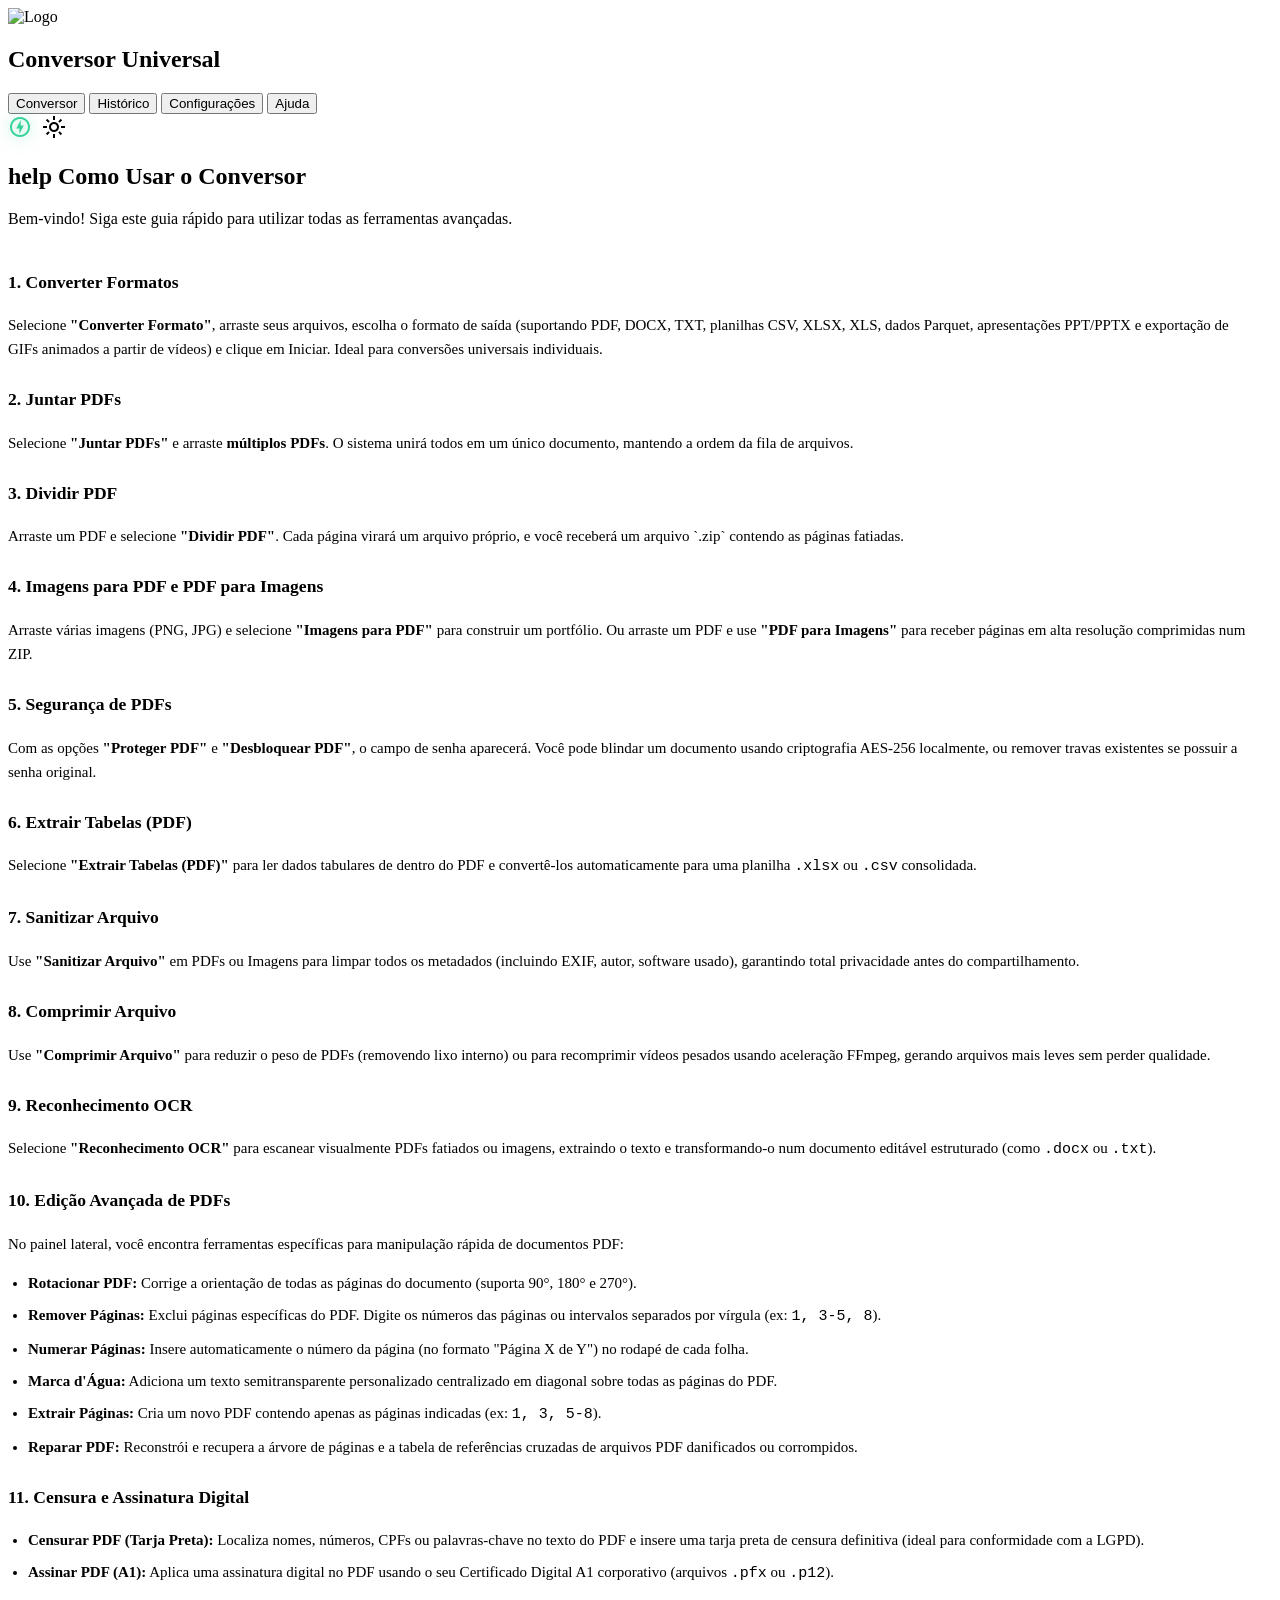
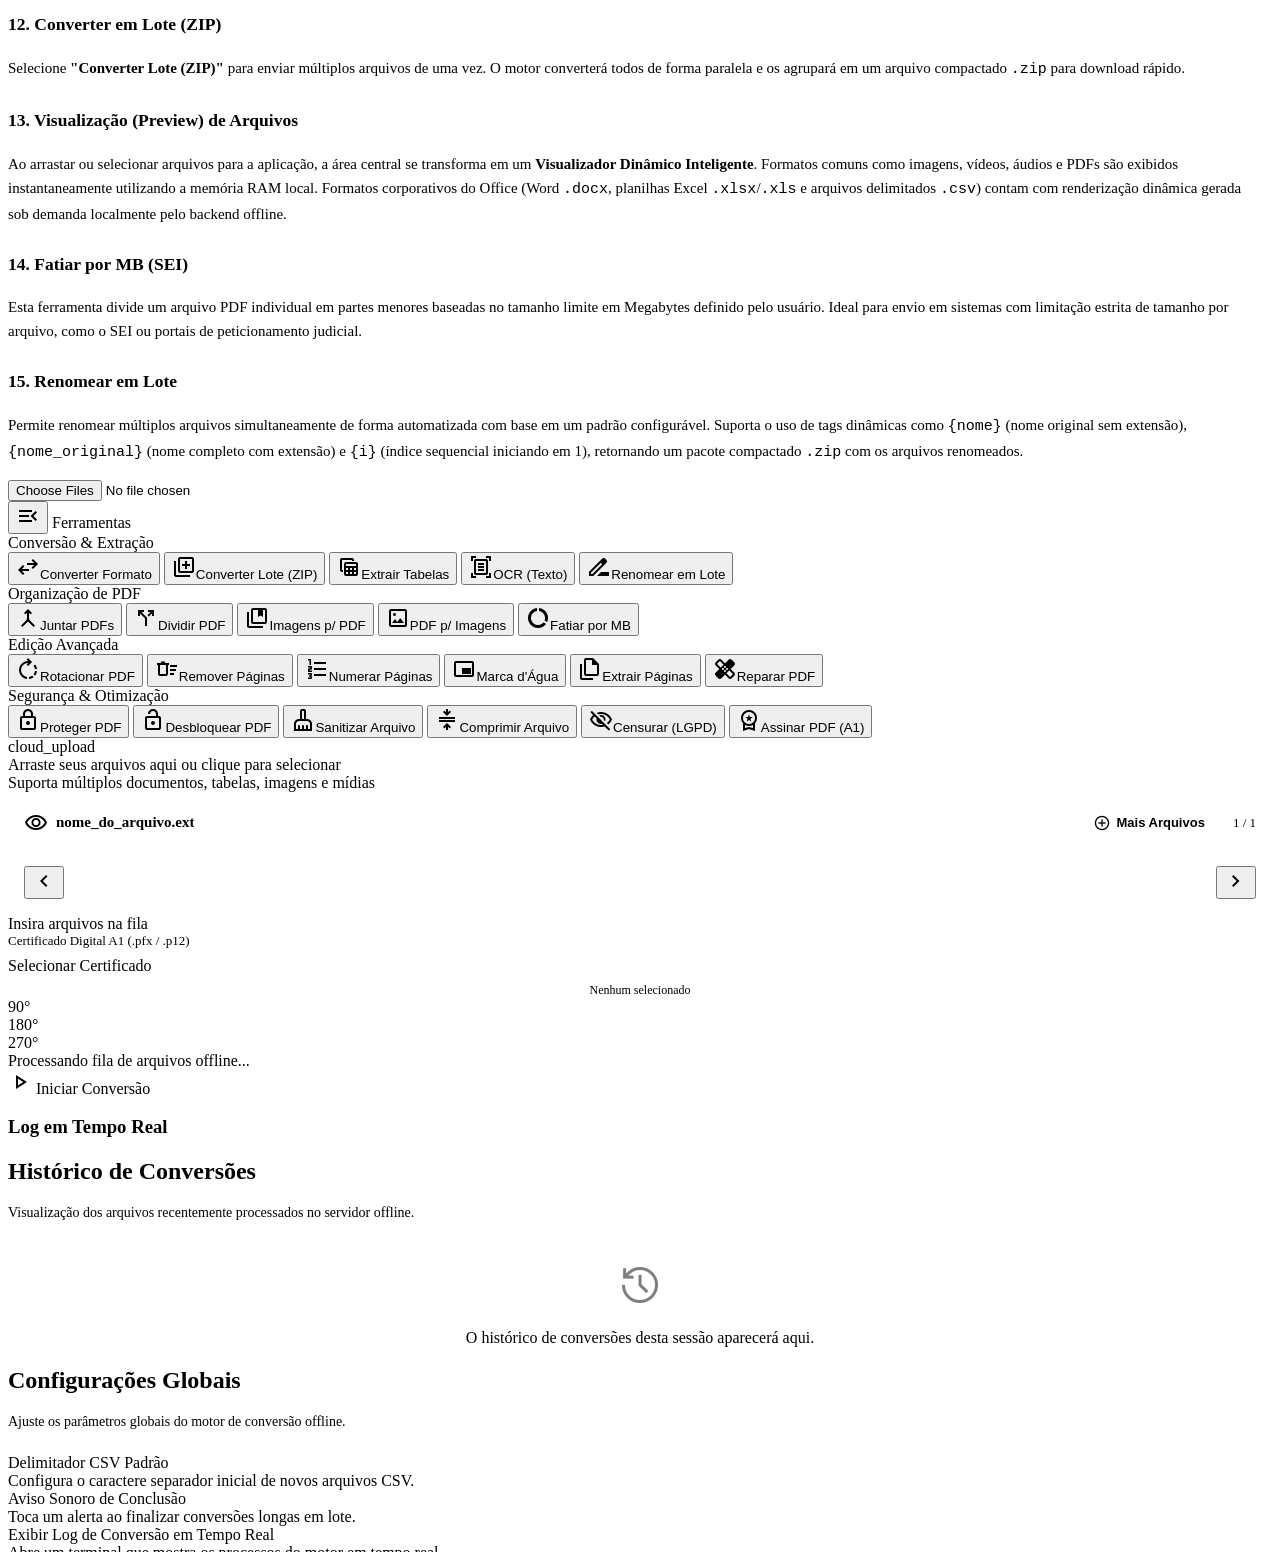
==== index.html @ f7815453 "feat: add bulk file renaming and PDF splitting by size features" ====
<!DOCTYPE html>
<html lang="pt-BR">

<head>
    <meta charset="UTF-8">
    <meta name="viewport" content="width=device-width, initial-scale=1.0">
    <title>Conversor de Arquivos - Local</title>
    <link rel="icon" type="image/x-icon" href="/favicon.ico">
    <!-- M3 Fonts and Icons -->
    <link href="https://fonts.googleapis.com/css2?family=Roboto:wght@300;400;500;700&display=swap" rel="stylesheet">
    <link href="https://fonts.googleapis.com/css2?family=Material+Symbols+Outlined:opsz,wght,FILL,GRAD@24,400,0,0"
        rel="stylesheet" />

    <!-- Material Web Components module -->
    <script type="module" src="https://esm.run/@material/web/all.js"></script>
    <script src="https://cdn.jsdelivr.net/npm/sortablejs@latest/Sortable.min.js"></script>

    <link rel="stylesheet" href="/static/style.css">

</head>

<body>
    <!-- Ambient Orbs -->
    <div class="ambient-orb orb-1"></div>
    <div class="ambient-orb orb-2"></div>
    <div class="ambient-orb orb-3"></div>

    <div class="app-container">
        <header class="top-app-bar">
            <div class="top-bar-left">
                <img src="/static/logo.svg" alt="Logo" class="app-logo" style="width: 36px; height: 36px;">
                <h2>Conversor Universal</h2>
            </div>
            <div class="top-bar-center">
                <button class="nav-tab active" data-target="view-conversor">Conversor</button>
                <button class="nav-tab" data-target="view-history">Histórico</button>
                <button class="nav-tab" data-target="view-settings">Configurações</button>
                <button class="nav-tab" data-target="view-help">Ajuda</button>
            </div>
            <div class="top-bar-right">
                <span title="100% Offline" class="material-symbols-outlined"
                    style="color: #34d399; text-shadow: 0 0 16px rgba(52, 211, 153, 0.5);">offline_bolt</span>
                <button class="icon-btn" id="theme-toggle" title="Alternar Tema"
                    style="background:transparent; border:none; color:var(--md-sys-color-on-surface); cursor:pointer;">
                    <span id="theme-icon" class="material-symbols-outlined">light_mode</span>
                </button>
            </div>
        </header>

        <!-- Main Content Panel -->
        <div class="main-content">
            <div class="container">

                <!-- 0. VIEW COMO USAR (HELP) -->
                <section id="view-help" class="view active">
                    <div class="dashboard-card">
                        <header>
                            <h1><span class="icon">help</span> Como Usar o Conversor</h1>
                            <p>Bem-vindo! Siga este guia rápido para utilizar todas as ferramentas avançadas.</p>
                        </header>
                        <div
                            style="color: var(--md-sys-color-on-surface-variant); font-size: 15px; line-height: 1.6; flex: 1; overflow-y: auto; padding-right: 12px; min-height: 0;">
                            <h3 style="color: var(--md-sys-color-primary); margin-top: 24px;">1. Converter Formatos</h3>
                            <p>Selecione <strong>"Converter Formato"</strong>, arraste seus arquivos, escolha o formato
                                de saída (suportando PDF, DOCX, TXT, planilhas CSV, XLSX, XLS, dados Parquet,
                                apresentações PPT/PPTX e exportação de GIFs animados a partir de vídeos) e clique em
                                Iniciar. Ideal para conversões universais individuais.</p>

                            <h3 style="color: var(--md-sys-color-primary); margin-top: 24px;">2. Juntar PDFs</h3>
                            <p>Selecione <strong>"Juntar PDFs"</strong> e arraste <strong>múltiplos PDFs</strong>. O
                                sistema unirá todos em um único documento, mantendo a ordem da fila de arquivos.</p>

                            <h3 style="color: var(--md-sys-color-primary); margin-top: 24px;">3. Dividir PDF</h3>
                            <p>Arraste um PDF e selecione <strong>"Dividir PDF"</strong>. Cada página virará um arquivo
                                próprio, e você receberá um arquivo `.zip` contendo as páginas fatiadas.</p>

                            <h3 style="color: var(--md-sys-color-primary); margin-top: 24px;">4. Imagens para PDF e PDF
                                para Imagens</h3>
                            <p>Arraste várias imagens (PNG, JPG) e selecione <strong>"Imagens para PDF"</strong> para
                                construir um portfólio. Ou arraste um PDF e use <strong>"PDF para Imagens"</strong> para
                                receber páginas em alta resolução comprimidas num ZIP.</p>

                            <h3 style="color: var(--md-sys-color-primary); margin-top: 24px;">5. Segurança de PDFs</h3>
                            <p>Com as opções <strong>"Proteger PDF"</strong> e <strong>"Desbloquear PDF"</strong>, o
                                campo de senha aparecerá. Você pode blindar um documento usando criptografia AES-256
                                localmente, ou remover travas existentes se possuir a senha original.</p>

                            <h3 style="color: var(--md-sys-color-primary); margin-top: 24px;">6. Extrair Tabelas (PDF)
                            </h3>
                            <p>Selecione <strong>"Extrair Tabelas (PDF)"</strong> para ler dados tabulares de dentro do
                                PDF e convertê-los automaticamente para uma planilha <code>.xlsx</code> ou
                                <code>.csv</code> consolidada.
                            </p>

                            <h3 style="color: var(--md-sys-color-primary); margin-top: 24px;">7. Sanitizar Arquivo</h3>
                            <p>Use <strong>"Sanitizar Arquivo"</strong> em PDFs ou Imagens para limpar todos os
                                metadados (incluindo EXIF, autor, software usado), garantindo total privacidade antes do
                                compartilhamento.</p>

                            <h3 style="color: var(--md-sys-color-primary); margin-top: 24px;">8. Comprimir Arquivo</h3>
                            <p>Use <strong>"Comprimir Arquivo"</strong> para reduzir o peso de PDFs (removendo lixo
                                interno) ou para recomprimir vídeos pesados usando aceleração FFmpeg, gerando arquivos
                                mais leves sem perder qualidade.</p>

                            <h3 style="color: var(--md-sys-color-primary); margin-top: 24px;">9. Reconhecimento OCR</h3>
                            <p>Selecione <strong>"Reconhecimento OCR"</strong> para escanear visualmente PDFs fatiados
                                ou imagens, extraindo o texto e transformando-o num documento editável estruturado (como
                                <code>.docx</code> ou <code>.txt</code>).
                            </p>

                            <h3 style="color: var(--md-sys-color-primary); margin-top: 24px;">10. Edição Avançada de
                                PDFs</h3>
                            <p>No painel lateral, você encontra ferramentas específicas para manipulação rápida de
                                documentos PDF:</p>
                            <ul style="padding-left: 20px; margin-top: 8px;">
                                <li style="margin-bottom: 8px;"><strong>Rotacionar PDF:</strong> Corrige a orientação de
                                    todas as páginas do documento (suporta 90°, 180° e 270°).</li>
                                <li style="margin-bottom: 8px;"><strong>Remover Páginas:</strong> Exclui páginas
                                    específicas do PDF. Digite os números das páginas ou intervalos separados por
                                    vírgula (ex: <code>1, 3-5, 8</code>).</li>
                                <li style="margin-bottom: 8px;"><strong>Numerar Páginas:</strong> Insere automaticamente
                                    o número da página (no formato "Página X de Y") no rodapé de cada folha.</li>
                                <li style="margin-bottom: 8px;"><strong>Marca d'Água:</strong> Adiciona um texto
                                    semitransparente personalizado centralizado em diagonal sobre todas as páginas do
                                    PDF.</li>
                                <li style="margin-bottom: 8px;"><strong>Extrair Páginas:</strong> Cria um novo PDF
                                    contendo apenas as páginas indicadas (ex: <code>1, 3, 5-8</code>).</li>
                                <li style="margin-bottom: 8px;"><strong>Reparar PDF:</strong> Reconstrói e recupera a
                                    árvore de páginas e a tabela de referências cruzadas de arquivos PDF danificados ou
                                    corrompidos.</li>
                            </ul>

                            <h3 style="color: var(--md-sys-color-primary); margin-top: 24px;">11. Censura e Assinatura
                                Digital</h3>
                            <ul style="padding-left: 20px; margin-top: 8px;">
                                <li style="margin-bottom: 8px;"><strong>Censurar PDF (Tarja Preta):</strong> Localiza
                                    nomes, números, CPFs ou palavras-chave no texto do PDF e insere uma tarja preta de
                                    censura definitiva (ideal para conformidade com a LGPD).</li>
                                <li style="margin-bottom: 8px;"><strong>Assinar PDF (A1):</strong> Aplica uma assinatura
                                    digital no PDF usando o seu Certificado Digital A1 corporativo (arquivos
                                    <code>.pfx</code> ou <code>.p12</code>).
                                </li>
                            </ul>

                            <h3 style="color: var(--md-sys-color-primary); margin-top: 24px;">12. Converter em Lote
                                (ZIP)</h3>
                            <p>Selecione <strong>"Converter Lote (ZIP)"</strong> para enviar múltiplos arquivos de uma
                                vez. O motor converterá todos de forma paralela e os agrupará em um arquivo compactado
                                <code>.zip</code> para download rápido.
                            </p>

                            <h3 style="color: var(--md-sys-color-primary); margin-top: 24px;">13. Visualização (Preview)
                                de Arquivos</h3>
                            <p>Ao arrastar ou selecionar arquivos para a aplicação, a área central se transforma em um
                                <strong>Visualizador Dinâmico Inteligente</strong>. Formatos comuns como imagens,
                                vídeos, áudios e PDFs são exibidos instantaneamente utilizando a memória RAM local.
                                Formatos corporativos do Office (Word <code>.docx</code>, planilhas Excel
                                <code>.xlsx</code>/<code>.xls</code> e arquivos delimitados <code>.csv</code>) contam
                                com renderização dinâmica gerada sob demanda localmente pelo backend offline.
                            </p>

                            <h3 style="color: var(--md-sys-color-primary); margin-top: 24px;">14. Fatiar por MB (SEI)
                            </h3>
                            <p>Esta ferramenta divide um arquivo PDF individual em partes menores baseadas no tamanho
                                limite em Megabytes definido pelo usuário. Ideal para envio em sistemas com limitação
                                estrita de tamanho por arquivo, como o SEI ou portais de peticionamento judicial.</p>

                            <h3 style="color: var(--md-sys-color-primary); margin-top: 24px;">15. Renomear em Lote</h3>
                            <p>Permite renomear múltiplos arquivos simultaneamente de forma automatizada com base em um
                                padrão configurável. Suporta o uso de tags dinâmicas como <code>{nome}</code> (nome
                                original sem extensão), <code>{nome_original}</code> (nome completo com extensão) e
                                <code>{i}</code> (índice sequencial iniciando em 1), retornando um pacote compactado
                                <code>.zip</code> com os arquivos renomeados.
                            </p>
                        </div>
                    </div>
                </section>

                <!-- 1. VIEW CONVERSOR (TELA PRINCIPAL) -->
                <section id="view-conversor" class="view">
                    <div class="dashboard-layout">
                        <div class="dashboard-card">

                            <!-- Input oculto para arquivos multiplos -->
                            <input type="file" id="file-input" multiple>

                            <div class="app-split-layout">
                                <aside class="tools-sidebar" id="tools-sidebar">
                                    <div class="sidebar-header">
                                        <button class="icon-btn" id="toggle-sidebar" title="Recolher Menu">
                                            <span class="material-symbols-outlined">menu_open</span>
                                        </button>
                                        <span class="sidebar-title">Ferramentas</span>
                                    </div>

                                    <div class="sidebar-content">
                                        <div class="tool-category">
                                            <div class="cat-title">Conversão & Extração</div>
                                            <button class="tool-item active" data-action="Converter Formato"><span
                                                    class="material-symbols-outlined">swap_horiz</span><span
                                                    class="tool-name">Converter Formato</span></button>
                                            <button class="tool-item" data-action="Converter em Lote (ZIP)"><span
                                                    class="material-symbols-outlined">library_add</span><span
                                                    class="tool-name">Converter Lote (ZIP)</span></button>
                                            <button class="tool-item" data-action="Extrair Tabelas (PDF)"><span
                                                    class="material-symbols-outlined">table_view</span><span
                                                    class="tool-name">Extrair Tabelas</span></button>
                                            <button class="tool-item" data-action="Reconhecimento OCR"><span
                                                    class="material-symbols-outlined">document_scanner</span><span
                                                    class="tool-name">OCR (Texto)</span></button>
                                            <button class="tool-item" data-action="Renomear em Lote (ZIP)"><span
                                                    class="material-symbols-outlined">drive_file_rename_outline</span><span
                                                    class="tool-name">Renomear em Lote</span></button>
                                        </div>

                                        <div class="tool-category">
                                            <div class="cat-title">Organização de PDF</div>
                                            <button class="tool-item" data-action="Juntar PDFs"><span
                                                    class="material-symbols-outlined">merge</span><span
                                                    class="tool-name">Juntar PDFs</span></button>
                                            <button class="tool-item" data-action="Dividir PDF"><span
                                                    class="material-symbols-outlined">call_split</span><span
                                                    class="tool-name">Dividir PDF</span></button>
                                            <button class="tool-item" data-action="Imagens para PDF"><span
                                                    class="material-symbols-outlined">collections_bookmark</span><span
                                                    class="tool-name">Imagens p/ PDF</span></button>
                                            <button class="tool-item" data-action="PDF para Imagens"><span
                                                    class="material-symbols-outlined">imagesmode</span><span
                                                    class="tool-name">PDF p/ Imagens</span></button>
                                            <button class="tool-item" data-action="Fatiar PDF por Tamanho"><span
                                                    class="material-symbols-outlined">data_usage</span><span
                                                    class="tool-name">Fatiar por MB</span></button>
                                        </div>

                                        <div class="tool-category">
                                            <div class="cat-title">Edição Avançada</div>
                                            <button class="tool-item" data-action="Rotacionar PDF"><span
                                                    class="material-symbols-outlined">rotate_right</span><span
                                                    class="tool-name">Rotacionar PDF</span></button>
                                            <button class="tool-item" data-action="Remover Páginas"><span
                                                    class="material-symbols-outlined">delete_sweep</span><span
                                                    class="tool-name">Remover Páginas</span></button>
                                            <button class="tool-item" data-action="Numerar Páginas"><span
                                                    class="material-symbols-outlined">format_list_numbered</span><span
                                                    class="tool-name">Numerar Páginas</span></button>
                                            <button class="tool-item" data-action="Adicionar Marca d'Água"><span
                                                    class="material-symbols-outlined">branding_watermark</span><span
                                                    class="tool-name">Marca d'Água</span></button>
                                            <button class="tool-item" data-action="Extrair Páginas"><span
                                                    class="material-symbols-outlined">file_copy</span><span
                                                    class="tool-name">Extrair Páginas</span></button>
                                            <button class="tool-item" data-action="Reparar PDF"><span
                                                    class="material-symbols-outlined">healing</span><span
                                                    class="tool-name">Reparar PDF</span></button>
                                        </div>

                                        <div class="tool-category">
                                            <div class="cat-title">Segurança & Otimização</div>
                                            <button class="tool-item" data-action="Proteger PDF"><span
                                                    class="material-symbols-outlined">lock</span><span
                                                    class="tool-name">Proteger PDF</span></button>
                                            <button class="tool-item" data-action="Desbloquear PDF"><span
                                                    class="material-symbols-outlined">lock_open</span><span
                                                    class="tool-name">Desbloquear PDF</span></button>
                                            <button class="tool-item" data-action="Sanitizar Arquivo"><span
                                                    class="material-symbols-outlined">cleaning_services</span><span
                                                    class="tool-name">Sanitizar Arquivo</span></button>
                                            <button class="tool-item" data-action="Comprimir Arquivo"><span
                                                    class="material-symbols-outlined">compress</span><span
                                                    class="tool-name">Comprimir Arquivo</span></button>
                                            <button class="tool-item" data-action="Censurar PDF (Tarja Preta)"><span
                                                    class="material-symbols-outlined">visibility_off</span><span
                                                    class="tool-name">Censurar (LGPD)</span></button>
                                            <button class="tool-item" data-action="Assinar PDF"><span
                                                    class="material-symbols-outlined">workspace_premium</span><span
                                                    class="tool-name">Assinar PDF (A1)</span></button>
                                        </div>
                                    </div>
                                </aside>
                                <!-- Coluna 1: Workspace -->
                                <div class="workspace-pane">
                                    <!-- Dropzone interativa M3 -->
                                    <div class="dropzone" id="dropzone">
                                        <span class="upload-icon">cloud_upload</span>
                                        <div class="primary-text">Arraste seus arquivos aqui ou clique para selecionar
                                        </div>
                                        <div class="secondary-text">Suporta múltiplos documentos, tabelas, imagens e
                                            mídias</div>
                                    </div>

                                    <div id="preview-section" class="hidden"
                                        style="flex: 1; display: flex; flex-direction: column; background: var(--md-sys-color-surface-variant); border: 1px solid var(--glass-border); border-radius: 24px; padding: 16px; min-height: 0; position: relative;">
                                        <div id="preview-drag-overlay"
                                            style="position: absolute; top: 0; left: 0; width: 100%; height: 100%; background: rgba(56, 189, 248, 0.08); border: 2px dashed var(--md-sys-color-primary); border-radius: 24px; display: none; align-items: center; justify-content: center; z-index: 99; pointer-events: none;">
                                            <span class="material-symbols-outlined"
                                                style="font-size: 48px; color: var(--md-sys-color-primary);">upload_file</span>
                                        </div>

                                        <div
                                            style="display: flex; justify-content: space-between; align-items: center; border-bottom: 1px solid var(--glass-border); padding-bottom: 12px; margin-bottom: 16px; flex-shrink: 0;">
                                            <div
                                                style="display: flex; align-items: center; gap: 8px; overflow: hidden;">
                                                <span class="material-symbols-outlined"
                                                    style="color: var(--md-sys-color-primary); flex-shrink: 0;">visibility</span>
                                                <span id="preview-filename"
                                                    style="font-weight: 600; font-size: 15px; color: var(--md-sys-color-on-surface); white-space: nowrap; overflow: hidden; text-overflow: ellipsis; max-width: 300px;">nome_do_arquivo.ext</span>
                                            </div>

                                            <div style="display: flex; align-items: center; gap: 16px; flex-shrink: 0;">
                                                <button id="btn-add-more"
                                                    style="background: var(--md-sys-color-primary); color: var(--md-sys-color-on-primary); border: none; border-radius: 8px; padding: 6px 12px; font-weight: 600; cursor: pointer; display: flex; align-items: center; gap: 6px; font-size: 13px; transition: 0.2s;">
                                                    <span class="material-symbols-outlined"
                                                        style="font-size: 18px;">add_circle</span> Mais Arquivos
                                                </button>
                                                <span id="preview-counter"
                                                    style="font-size: 13px; color: var(--md-sys-color-on-surface-variant); font-weight: 500;">1
                                                    / 1</span>
                                            </div>
                                        </div>

                                        <div
                                            style="flex: 1; display: flex; align-items: center; justify-content: space-between; gap: 16px; min-height: 0;">
                                            <button id="btn-prev-preview" class="nav-arrow" title="Arquivo Anterior">
                                                <span class="material-symbols-outlined">chevron_left</span>
                                            </button>

                                            <div id="preview-content-container"
                                                style="flex: 1; display: flex; justify-content: center; align-items: center; height: 100%; overflow: hidden; background: rgba(0,0,0,0.2); border-radius: 12px;">
                                            </div>

                                            <button id="btn-next-preview" class="nav-arrow" title="Próximo Arquivo">
                                                <span class="material-symbols-outlined">chevron_right</span>
                                            </button>
                                        </div>
                                    </div>
                                </div>

                                <!-- Coluna 2: Inspector -->
                                <aside class="inspector-pane">
                                    <!-- Barra de configurações -->
                                    <div class="config-bar">

                                        <md-outlined-select label="Formato de Saída" id="format-select" disabled>
                                            <md-select-option selected value="">
                                                <div slot="headline">Insira arquivos na fila</div>
                                            </md-select-option>
                                        </md-outlined-select>

                                        <md-outlined-text-field type="password" id="input-password" label="Senha do PDF"
                                            class="hidden"></md-outlined-text-field>

                                        <md-outlined-text-field id="input-censor" label="Palavra ou CPF a Censurar"
                                            class="hidden"></md-outlined-text-field>
                                        <md-outlined-text-field id="input-extract"
                                            label="Páginas a Extrair (ex: 2, 5-8)"
                                            class="hidden"></md-outlined-text-field>

                                        <div id="pfx-upload-container" class="hidden"
                                            style="display:flex; flex-direction:column; gap:8px;">
                                            <span
                                                style="font-size:13px; color:var(--md-sys-color-on-surface-variant);">Certificado
                                                Digital A1 (.pfx / .p12)</span>
                                            <md-filled-button type="button"
                                                onclick="document.getElementById('input-pfx').click()">Selecionar
                                                Certificado</md-filled-button>
                                            <span id="pfx-filename"
                                                style="font-size:12px; color:var(--md-sys-color-primary); text-align:center;">Nenhum
                                                selecionado</span>
                                            <input type="file" id="input-pfx" accept=".pfx,.p12" style="display:none;"
                                                onchange="document.getElementById('pfx-filename').textContent = this.files[0] ? this.files[0].name : 'Nenhum selecionado'">
                                        </div>

                                        <md-outlined-text-field id="input-watermark"
                                            label="Texto da Marca (ex: CONFIDENCIAL)" value="CONFIDENCIAL"
                                            class="hidden"></md-outlined-text-field>

                                        <md-outlined-text-field id="input-pages"
                                            label="Páginas a Remover (ex: 1, 3, 5-10)"
                                            class="hidden"></md-outlined-text-field>

                                        <md-outlined-select id="select-angle" label="Graus de Rotação" class="hidden">
                                            <md-select-option selected value="90">
                                                <div slot="headline">90°</div>
                                            </md-select-option>
                                            <md-select-option value="180">
                                                <div slot="headline">180°</div>
                                            </md-select-option>
                                            <md-select-option value="270">
                                                <div slot="headline">270°</div>
                                            </md-select-option>
                                        </md-outlined-select>

                                        <md-outlined-text-field label="Delimitador" value=";" id="delimiter-field"
                                            disabled></md-outlined-text-field>
                                        <md-outlined-text-field id="input-mb" label="Tamanho Limite (MB)" value="20"
                                            type="number" class="hidden"></md-outlined-text-field>
                                        <md-outlined-text-field id="input-rename"
                                            label="Padrão (ex: {i} - {nome} [sufixo])" value="{i} - {nome} []"
                                            class="hidden"></md-outlined-text-field>

                                        <!-- Fila de arquivos selecionados -->
                                        <div id="file-queue"></div>
                                    </div>

                                    <!-- Progresso da Conversão -->
                                    <div class="progress-wrapper" id="progress-wrapper">
                                        <div class="progress-label" id="progress-label">Processando fila de arquivos
                                            offline...</div>
                                        <md-linear-progress indeterminate id="progress-bar"></md-linear-progress>
                                    </div>

                                    <!-- Botão de execução alinhado à direita -->
                                    <div class="actions">
                                        <md-filled-button id="convert-btn" disabled onclick="startBatchConversion()">
                                            <span slot="icon" class="material-symbols-outlined">play_arrow</span>
                                            Iniciar Conversão
                                        </md-filled-button>
                                    </div>
                                </aside>
                            </div>

                            <!-- Alertas e resultados -->
                            <div class="status-alert" id="status-alert"></div>
                        </div>

                        <aside id="terminal-container" class="hidden">
                            <h3>Log em Tempo Real</h3>
                            <div id="terminal-output"></div>
                        </aside>
                    </div>
                </section>

                <!-- 2. VIEW HISTORY (HISTÓRICO SIMULADO) -->
                <section id="view-history" class="view">
                    <div class="dashboard-card">
                        <h2>Histórico de Conversões</h2>
                        <p style="color: var(--md-sys-color-on-surface-variant); font-size: 14px; margin-bottom: 24px;">
                            Visualização dos arquivos recentemente processados no servidor offline.
                        </p>

                        <div class="history-list" id="dynamic-history-list">
                            <div
                                style="text-align: center; color: var(--md-sys-color-on-surface-variant); margin-top: 40px;">
                                <span class="material-symbols-outlined"
                                    style="font-size: 48px; opacity: 0.5;">history</span>
                                <p style="margin-top: 16px;">O histórico de conversões desta sessão aparecerá aqui.</p>
                            </div>
                        </div>
                    </div>
                </section>

                <!-- 3. VIEW SETTINGS (CONFIGURAÇÕES TIPO M3) -->
                <section id="view-settings" class="view">
                    <div class="dashboard-card">
                        <h2>Configurações Globais</h2>
                        <p style="color: var(--md-sys-color-on-surface-variant); font-size: 14px; margin-bottom: 24px;">
                            Ajuste os parâmetros globais do motor de conversão offline.
                        </p>



                        <div class="settings-row">
                            <div class="settings-info">
                                <div class="settings-title">Delimitador CSV Padrão</div>
                                <div class="settings-desc">Configura o caractere separador inicial de novos arquivos
                                    CSV.</div>
                            </div>
                            <md-outlined-text-field value=";" style="width: 80px;"
                                id="global-delim-field"></md-outlined-text-field>
                        </div>

                        <div class="settings-row">
                            <div class="settings-info">
                                <div class="settings-title">Aviso Sonoro de Conclusão</div>
                                <div class="settings-desc">Toca um alerta ao finalizar conversões longas em lote.</div>
                            </div>
                            <md-switch id="sound-alert-switch"></md-switch>
                        </div>

                        <div class="settings-row" style="border-bottom: none;">
                            <div class="settings-info">
                                <div class="settings-title">Exibir Log de Conversão em Tempo Real</div>
                                <div class="settings-desc">Abre um terminal que mostra os processos do motor em tempo
                                    real.</div>
                            </div>
                            <md-switch id="toggle-terminal"></md-switch>
                        </div>
                    </div>
                </section>

            </div>
        </div>

    </div>
    <script src="/static/script.js" defer></script>
</body>

</html>
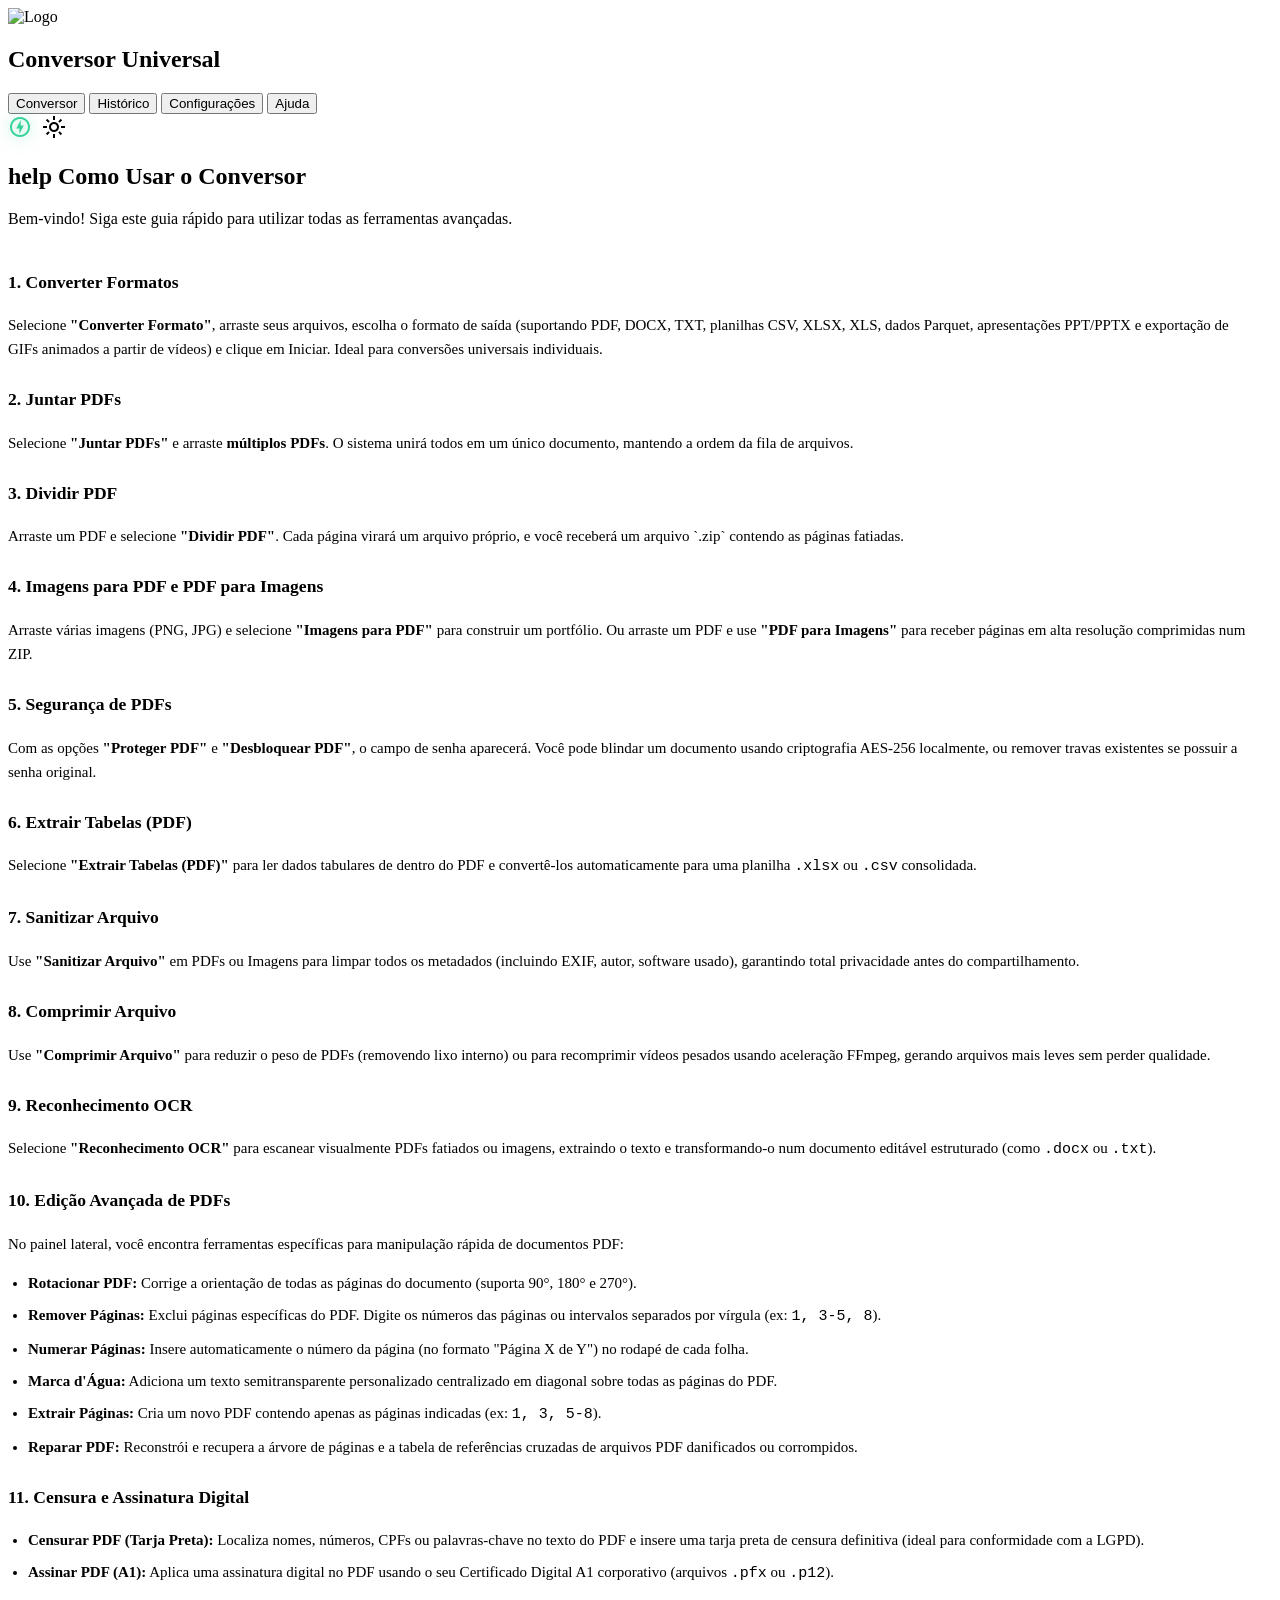
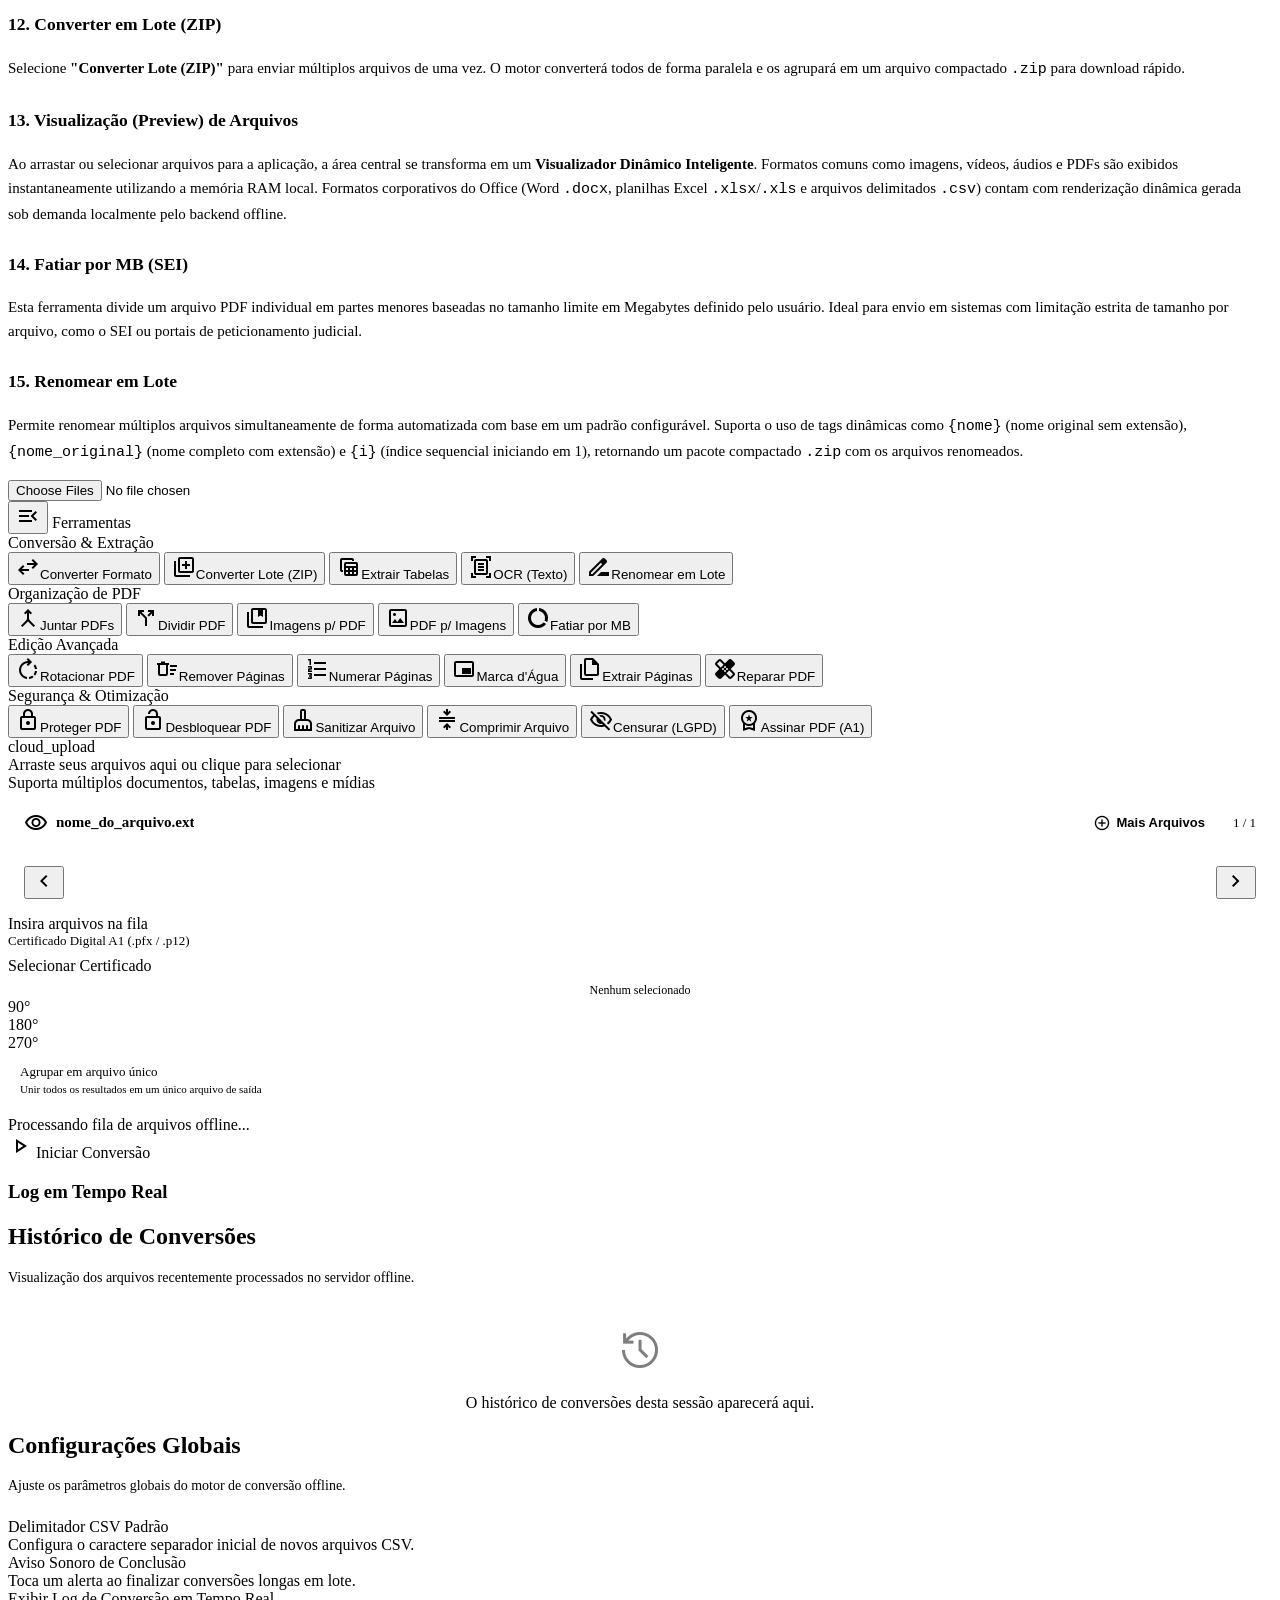
==== commit 68db9bb9: "feat: add batch processing support with grouping options for extraction, OCR, and renaming tasks" ====
--- a/index.html
+++ b/index.html
@@ -398,6 +398,16 @@
                                             label="Padrão (ex: {i} - {nome} [sufixo])" value="{i} - {nome} []"
                                             class="hidden"></md-outlined-text-field>
 
+                                        <!-- Opção de agrupar resultados de lote -->
+                                        <div id="batch-group-container" class="hidden"
+                                            style="display:flex; align-items:center; justify-content:space-between; gap:12px; padding: 12px; background: rgba(255, 255, 255, 0.05); border: 1px solid var(--glass-border); border-radius: 12px; margin-bottom: 8px; width: 100%; box-sizing: border-box; backdrop-filter: blur(10px);">
+                                            <div style="display:flex; flex-direction:column; text-align:left; gap: 2px;">
+                                                <span id="batch-group-title" style="font-size:13px; font-weight:500; color:var(--md-sys-color-on-surface);">Agrupar em arquivo único</span>
+                                                <span id="batch-group-desc" style="font-size:11px; color:var(--md-sys-color-on-surface-variant); line-height: 1.3;">Unir todos os resultados em um único arquivo de saída</span>
+                                            </div>
+                                            <md-switch id="input-batch-group" selected></md-switch>
+                                        </div>
+
                                         <!-- Fila de arquivos selecionados -->
                                         <div id="file-queue"></div>
                                     </div>
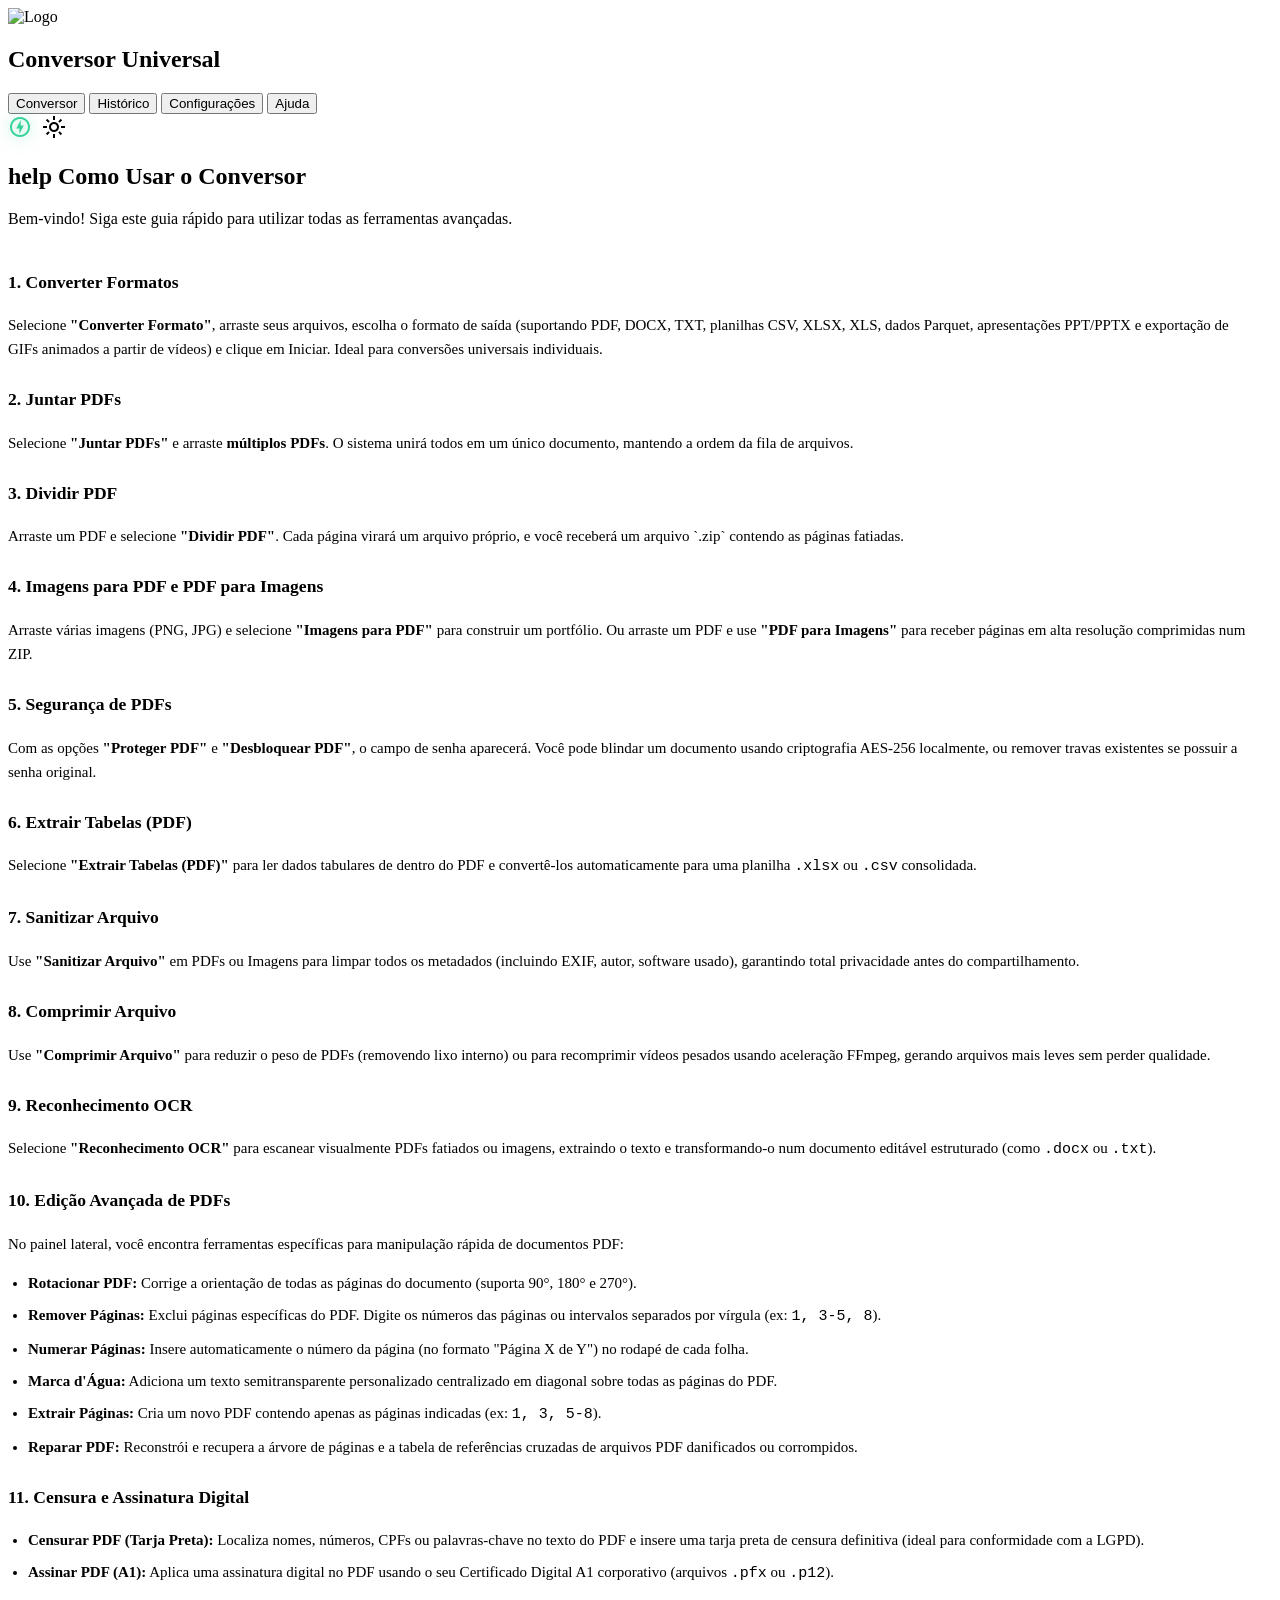
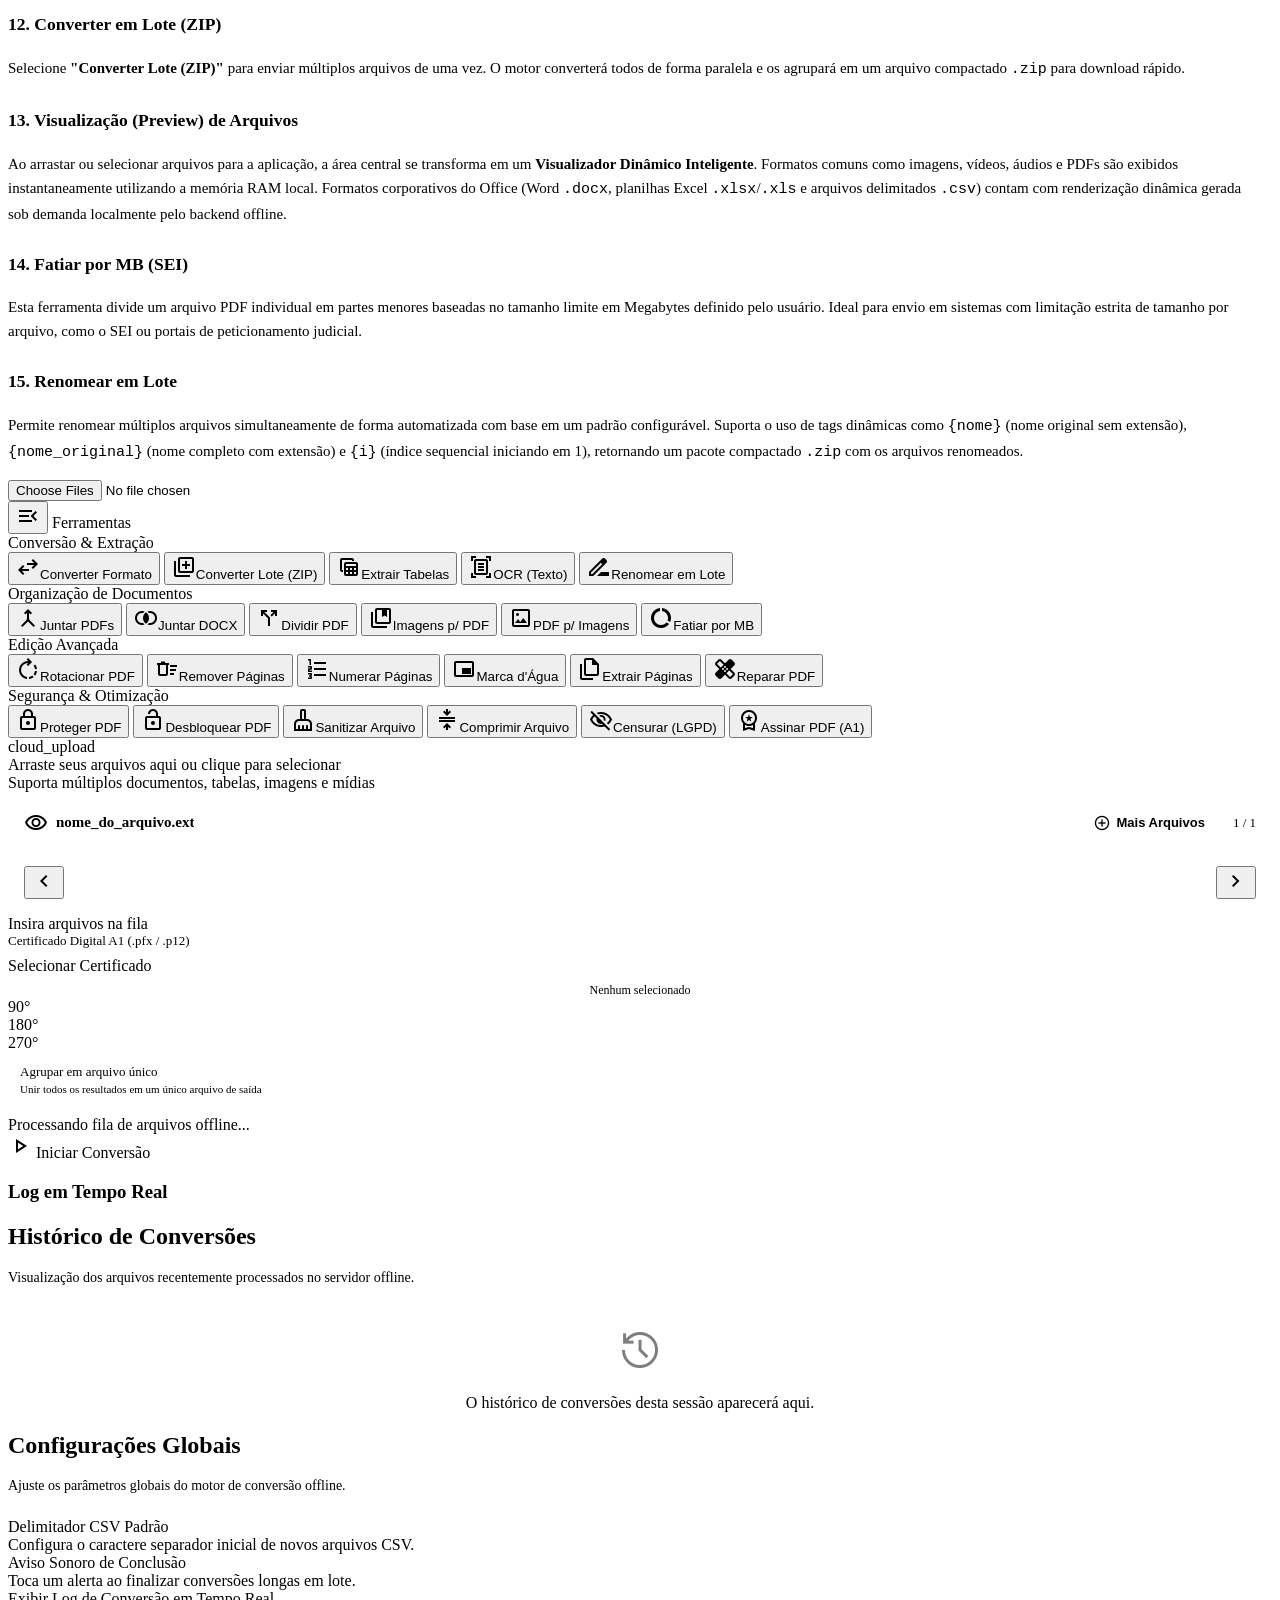
==== commit 17e5554d: "feat: add support for merging multiple DOCX files into a single document" ====
--- a/index.html
+++ b/index.html
@@ -214,10 +214,13 @@
                                         </div>
 
                                         <div class="tool-category">
-                                            <div class="cat-title">Organização de PDF</div>
+                                            <div class="cat-title">Organização de Documentos</div>
                                             <button class="tool-item" data-action="Juntar PDFs"><span
                                                     class="material-symbols-outlined">merge</span><span
                                                     class="tool-name">Juntar PDFs</span></button>
+                                            <button class="tool-item" data-action="Juntar DOCX"><span
+                                                    class="material-symbols-outlined">join_inner</span><span
+                                                    class="tool-name">Juntar DOCX</span></button>
                                             <button class="tool-item" data-action="Dividir PDF"><span
                                                     class="material-symbols-outlined">call_split</span><span
                                                     class="tool-name">Dividir PDF</span></button>
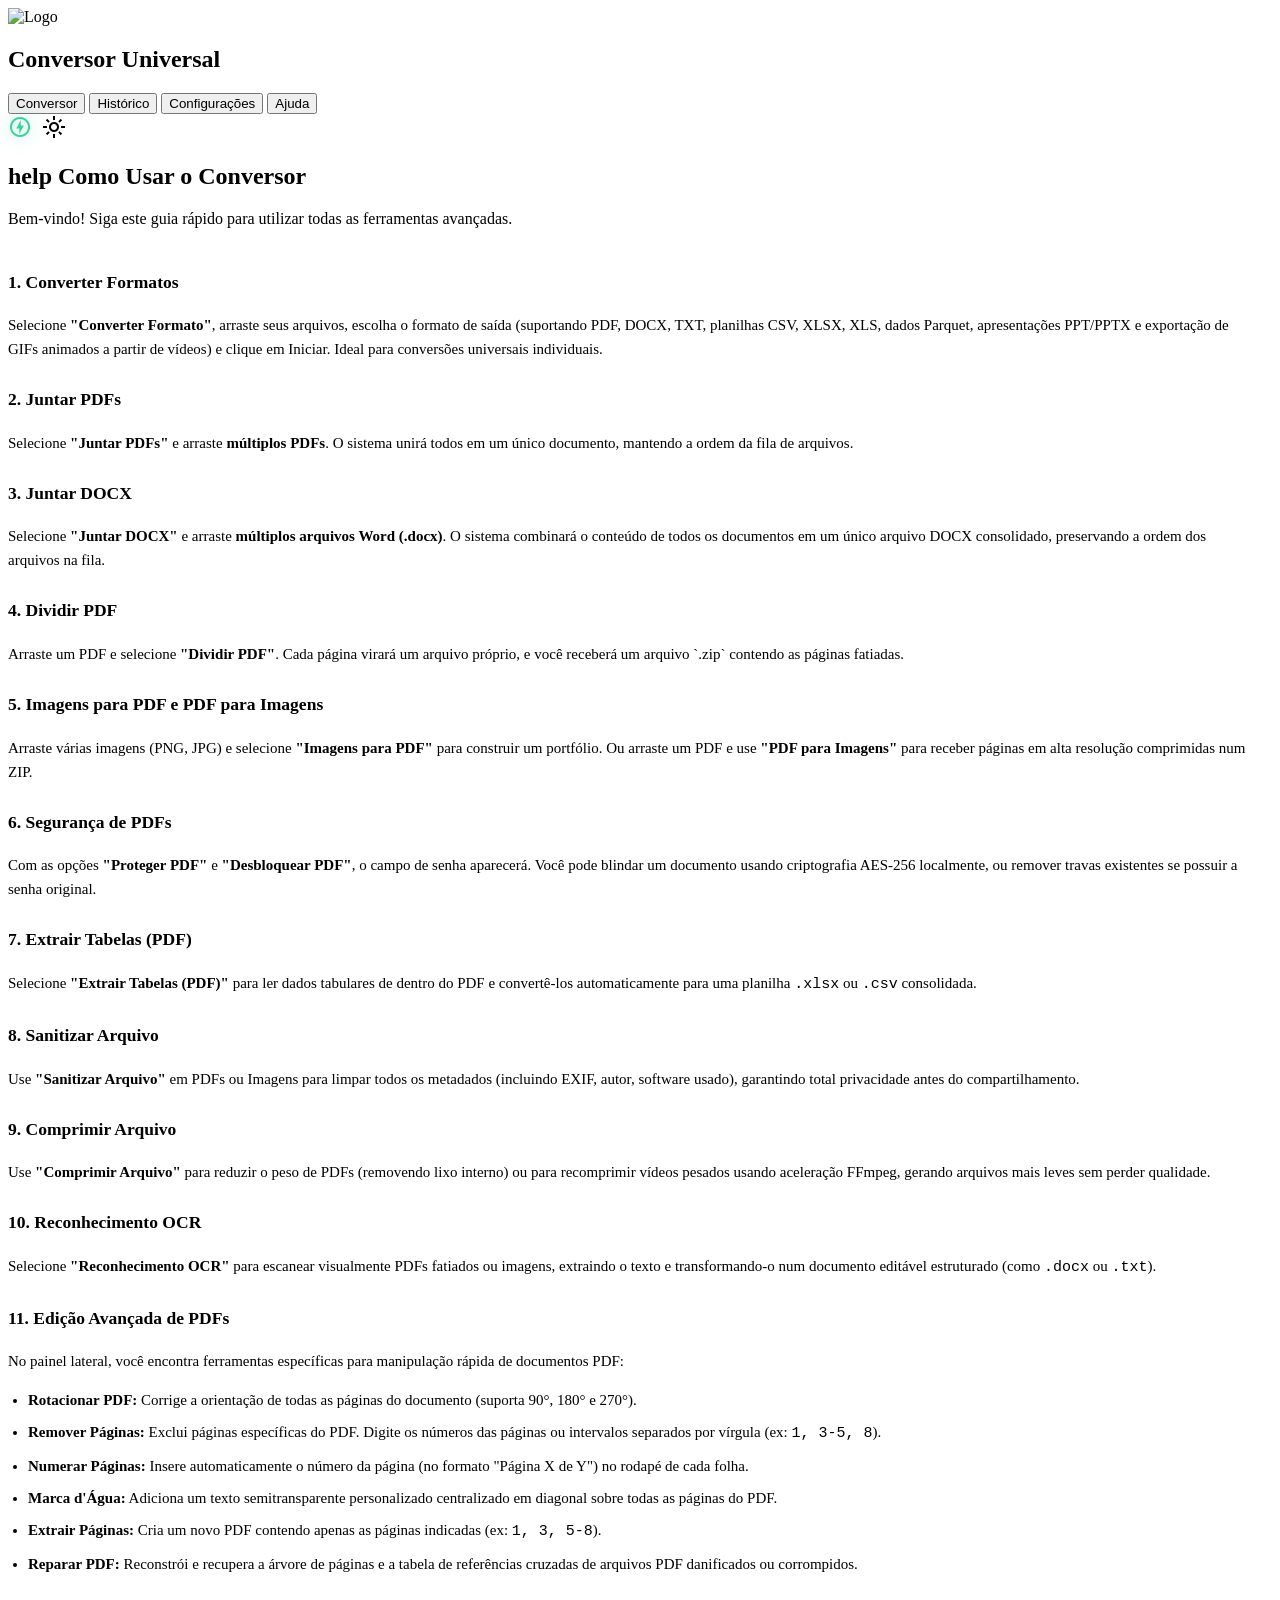
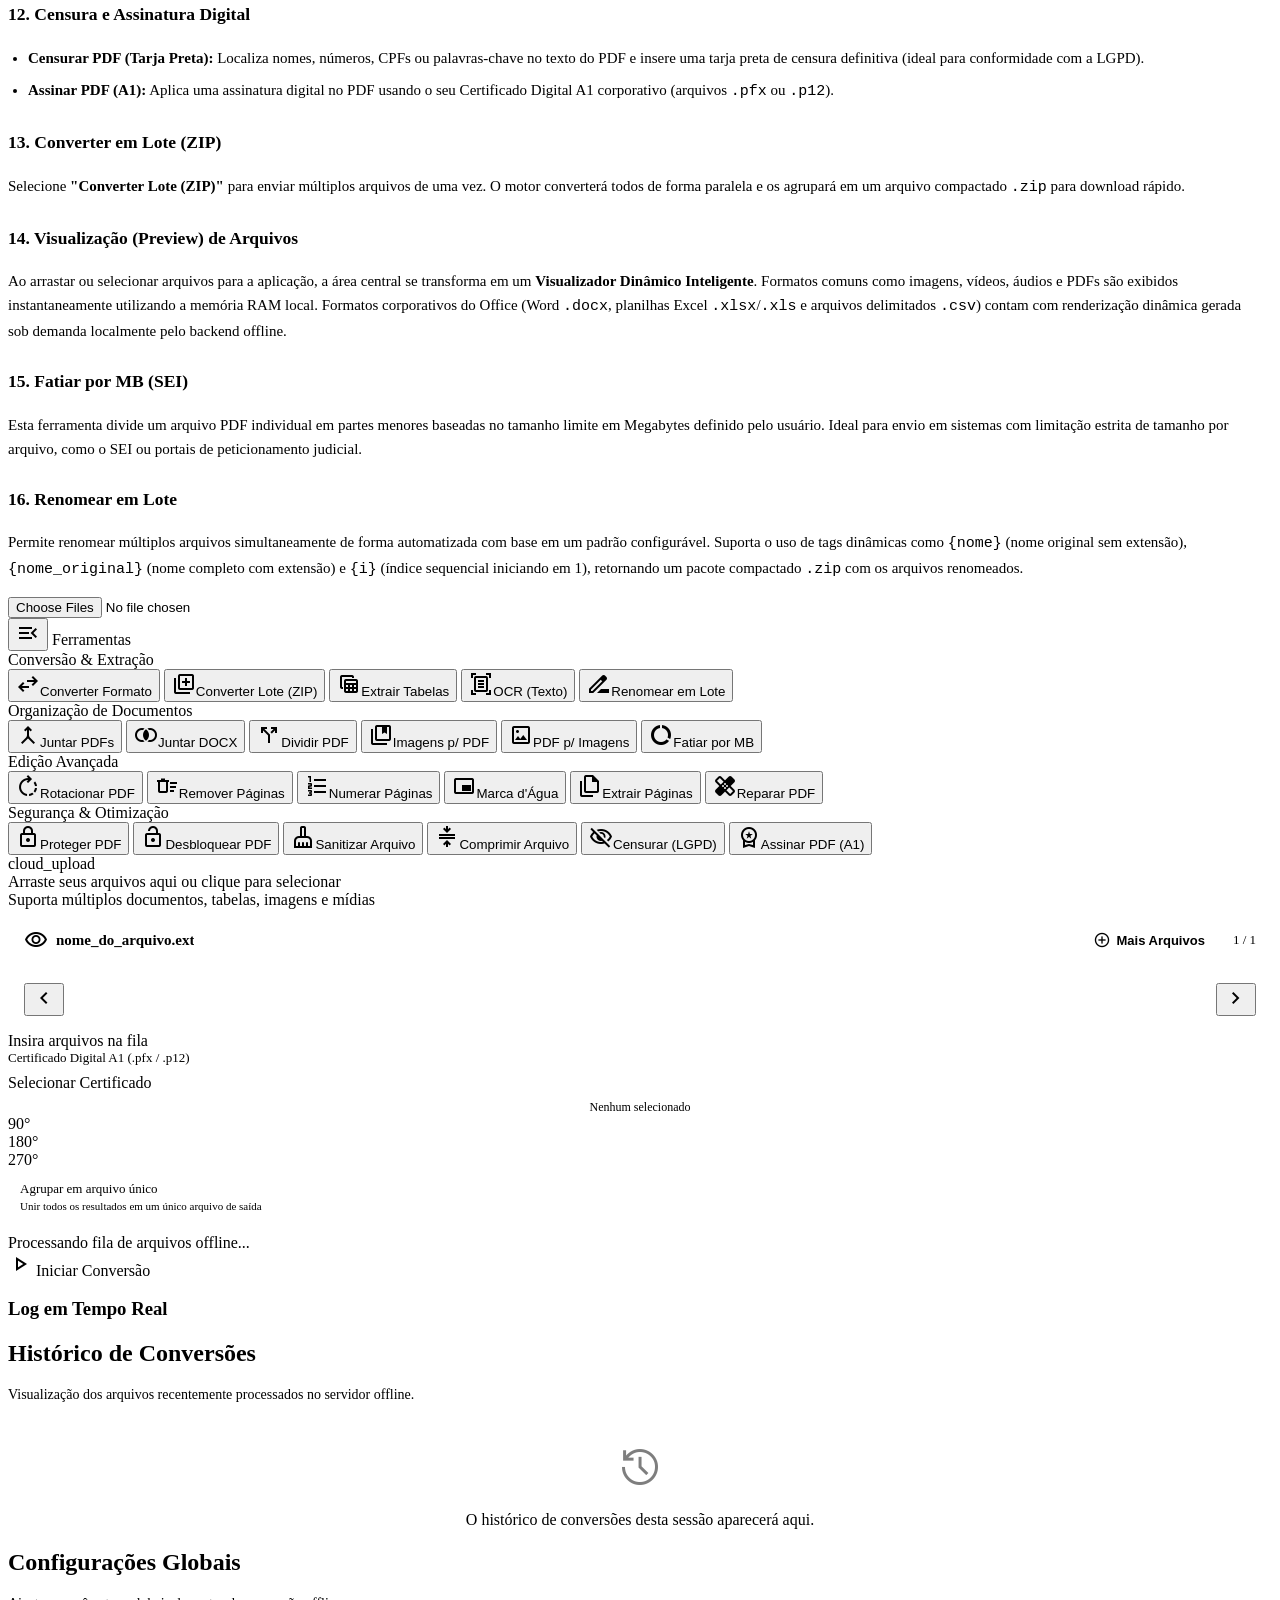
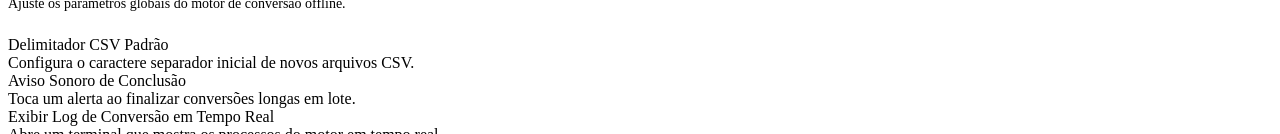
==== commit 1d92bf98: "feat: add DOCX merging capability and update gitignore file patterns" ====
--- a/index.html
+++ b/index.html
@@ -70,45 +70,49 @@
                             <p>Selecione <strong>"Juntar PDFs"</strong> e arraste <strong>múltiplos PDFs</strong>. O
                                 sistema unirá todos em um único documento, mantendo a ordem da fila de arquivos.</p>
 
-                            <h3 style="color: var(--md-sys-color-primary); margin-top: 24px;">3. Dividir PDF</h3>
+                            <h3 style="color: var(--md-sys-color-primary); margin-top: 24px;">3. Juntar DOCX</h3>
+                            <p>Selecione <strong>"Juntar DOCX"</strong> e arraste <strong>múltiplos arquivos Word (.docx)</strong>. O
+                                sistema combinará o conteúdo de todos os documentos em um único arquivo DOCX consolidado, preservando a ordem dos arquivos na fila.</p>
+
+                            <h3 style="color: var(--md-sys-color-primary); margin-top: 24px;">4. Dividir PDF</h3>
                             <p>Arraste um PDF e selecione <strong>"Dividir PDF"</strong>. Cada página virará um arquivo
                                 próprio, e você receberá um arquivo `.zip` contendo as páginas fatiadas.</p>
 
-                            <h3 style="color: var(--md-sys-color-primary); margin-top: 24px;">4. Imagens para PDF e PDF
+                            <h3 style="color: var(--md-sys-color-primary); margin-top: 24px;">5. Imagens para PDF e PDF
                                 para Imagens</h3>
                             <p>Arraste várias imagens (PNG, JPG) e selecione <strong>"Imagens para PDF"</strong> para
                                 construir um portfólio. Ou arraste um PDF e use <strong>"PDF para Imagens"</strong> para
                                 receber páginas em alta resolução comprimidas num ZIP.</p>
 
-                            <h3 style="color: var(--md-sys-color-primary); margin-top: 24px;">5. Segurança de PDFs</h3>
+                            <h3 style="color: var(--md-sys-color-primary); margin-top: 24px;">6. Segurança de PDFs</h3>
                             <p>Com as opções <strong>"Proteger PDF"</strong> e <strong>"Desbloquear PDF"</strong>, o
                                 campo de senha aparecerá. Você pode blindar um documento usando criptografia AES-256
                                 localmente, ou remover travas existentes se possuir a senha original.</p>
 
-                            <h3 style="color: var(--md-sys-color-primary); margin-top: 24px;">6. Extrair Tabelas (PDF)
+                            <h3 style="color: var(--md-sys-color-primary); margin-top: 24px;">7. Extrair Tabelas (PDF)
                             </h3>
                             <p>Selecione <strong>"Extrair Tabelas (PDF)"</strong> para ler dados tabulares de dentro do
                                 PDF e convertê-los automaticamente para uma planilha <code>.xlsx</code> ou
                                 <code>.csv</code> consolidada.
                             </p>
 
-                            <h3 style="color: var(--md-sys-color-primary); margin-top: 24px;">7. Sanitizar Arquivo</h3>
+                            <h3 style="color: var(--md-sys-color-primary); margin-top: 24px;">8. Sanitizar Arquivo</h3>
                             <p>Use <strong>"Sanitizar Arquivo"</strong> em PDFs ou Imagens para limpar todos os
                                 metadados (incluindo EXIF, autor, software usado), garantindo total privacidade antes do
                                 compartilhamento.</p>
 
-                            <h3 style="color: var(--md-sys-color-primary); margin-top: 24px;">8. Comprimir Arquivo</h3>
+                            <h3 style="color: var(--md-sys-color-primary); margin-top: 24px;">9. Comprimir Arquivo</h3>
                             <p>Use <strong>"Comprimir Arquivo"</strong> para reduzir o peso de PDFs (removendo lixo
                                 interno) ou para recomprimir vídeos pesados usando aceleração FFmpeg, gerando arquivos
                                 mais leves sem perder qualidade.</p>
 
-                            <h3 style="color: var(--md-sys-color-primary); margin-top: 24px;">9. Reconhecimento OCR</h3>
+                            <h3 style="color: var(--md-sys-color-primary); margin-top: 24px;">10. Reconhecimento OCR</h3>
                             <p>Selecione <strong>"Reconhecimento OCR"</strong> para escanear visualmente PDFs fatiados
                                 ou imagens, extraindo o texto e transformando-o num documento editável estruturado (como
                                 <code>.docx</code> ou <code>.txt</code>).
                             </p>
 
-                            <h3 style="color: var(--md-sys-color-primary); margin-top: 24px;">10. Edição Avançada de
+                            <h3 style="color: var(--md-sys-color-primary); margin-top: 24px;">11. Edição Avançada de
                                 PDFs</h3>
                             <p>No painel lateral, você encontra ferramentas específicas para manipulação rápida de
                                 documentos PDF:</p>
@@ -130,7 +134,7 @@
                                     corrompidos.</li>
                             </ul>
 
-                            <h3 style="color: var(--md-sys-color-primary); margin-top: 24px;">11. Censura e Assinatura
+                            <h3 style="color: var(--md-sys-color-primary); margin-top: 24px;">12. Censura e Assinatura
                                 Digital</h3>
                             <ul style="padding-left: 20px; margin-top: 8px;">
                                 <li style="margin-bottom: 8px;"><strong>Censurar PDF (Tarja Preta):</strong> Localiza
@@ -139,17 +143,17 @@
                                 <li style="margin-bottom: 8px;"><strong>Assinar PDF (A1):</strong> Aplica uma assinatura
                                     digital no PDF usando o seu Certificado Digital A1 corporativo (arquivos
                                     <code>.pfx</code> ou <code>.p12</code>).
-                                </li>
+                                 </li>
                             </ul>
 
-                            <h3 style="color: var(--md-sys-color-primary); margin-top: 24px;">12. Converter em Lote
+                            <h3 style="color: var(--md-sys-color-primary); margin-top: 24px;">13. Converter em Lote
                                 (ZIP)</h3>
                             <p>Selecione <strong>"Converter Lote (ZIP)"</strong> para enviar múltiplos arquivos de uma
                                 vez. O motor converterá todos de forma paralela e os agrupará em um arquivo compactado
                                 <code>.zip</code> para download rápido.
                             </p>
 
-                            <h3 style="color: var(--md-sys-color-primary); margin-top: 24px;">13. Visualização (Preview)
+                            <h3 style="color: var(--md-sys-color-primary); margin-top: 24px;">14. Visualização (Preview)
                                 de Arquivos</h3>
                             <p>Ao arrastar ou selecionar arquivos para a aplicação, a área central se transforma em um
                                 <strong>Visualizador Dinâmico Inteligente</strong>. Formatos comuns como imagens,
@@ -159,13 +163,13 @@
                                 com renderização dinâmica gerada sob demanda localmente pelo backend offline.
                             </p>
 
-                            <h3 style="color: var(--md-sys-color-primary); margin-top: 24px;">14. Fatiar por MB (SEI)
+                            <h3 style="color: var(--md-sys-color-primary); margin-top: 24px;">15. Fatiar por MB (SEI)
                             </h3>
                             <p>Esta ferramenta divide um arquivo PDF individual em partes menores baseadas no tamanho
                                 limite em Megabytes definido pelo usuário. Ideal para envio em sistemas com limitação
                                 estrita de tamanho por arquivo, como o SEI ou portais de peticionamento judicial.</p>
 
-                            <h3 style="color: var(--md-sys-color-primary); margin-top: 24px;">15. Renomear em Lote</h3>
+                            <h3 style="color: var(--md-sys-color-primary); margin-top: 24px;">16. Renomear em Lote</h3>
                             <p>Permite renomear múltiplos arquivos simultaneamente de forma automatizada com base em um
                                 padrão configurável. Suporta o uso de tags dinâmicas como <code>{nome}</code> (nome
                                 original sem extensão), <code>{nome_original}</code> (nome completo com extensão) e
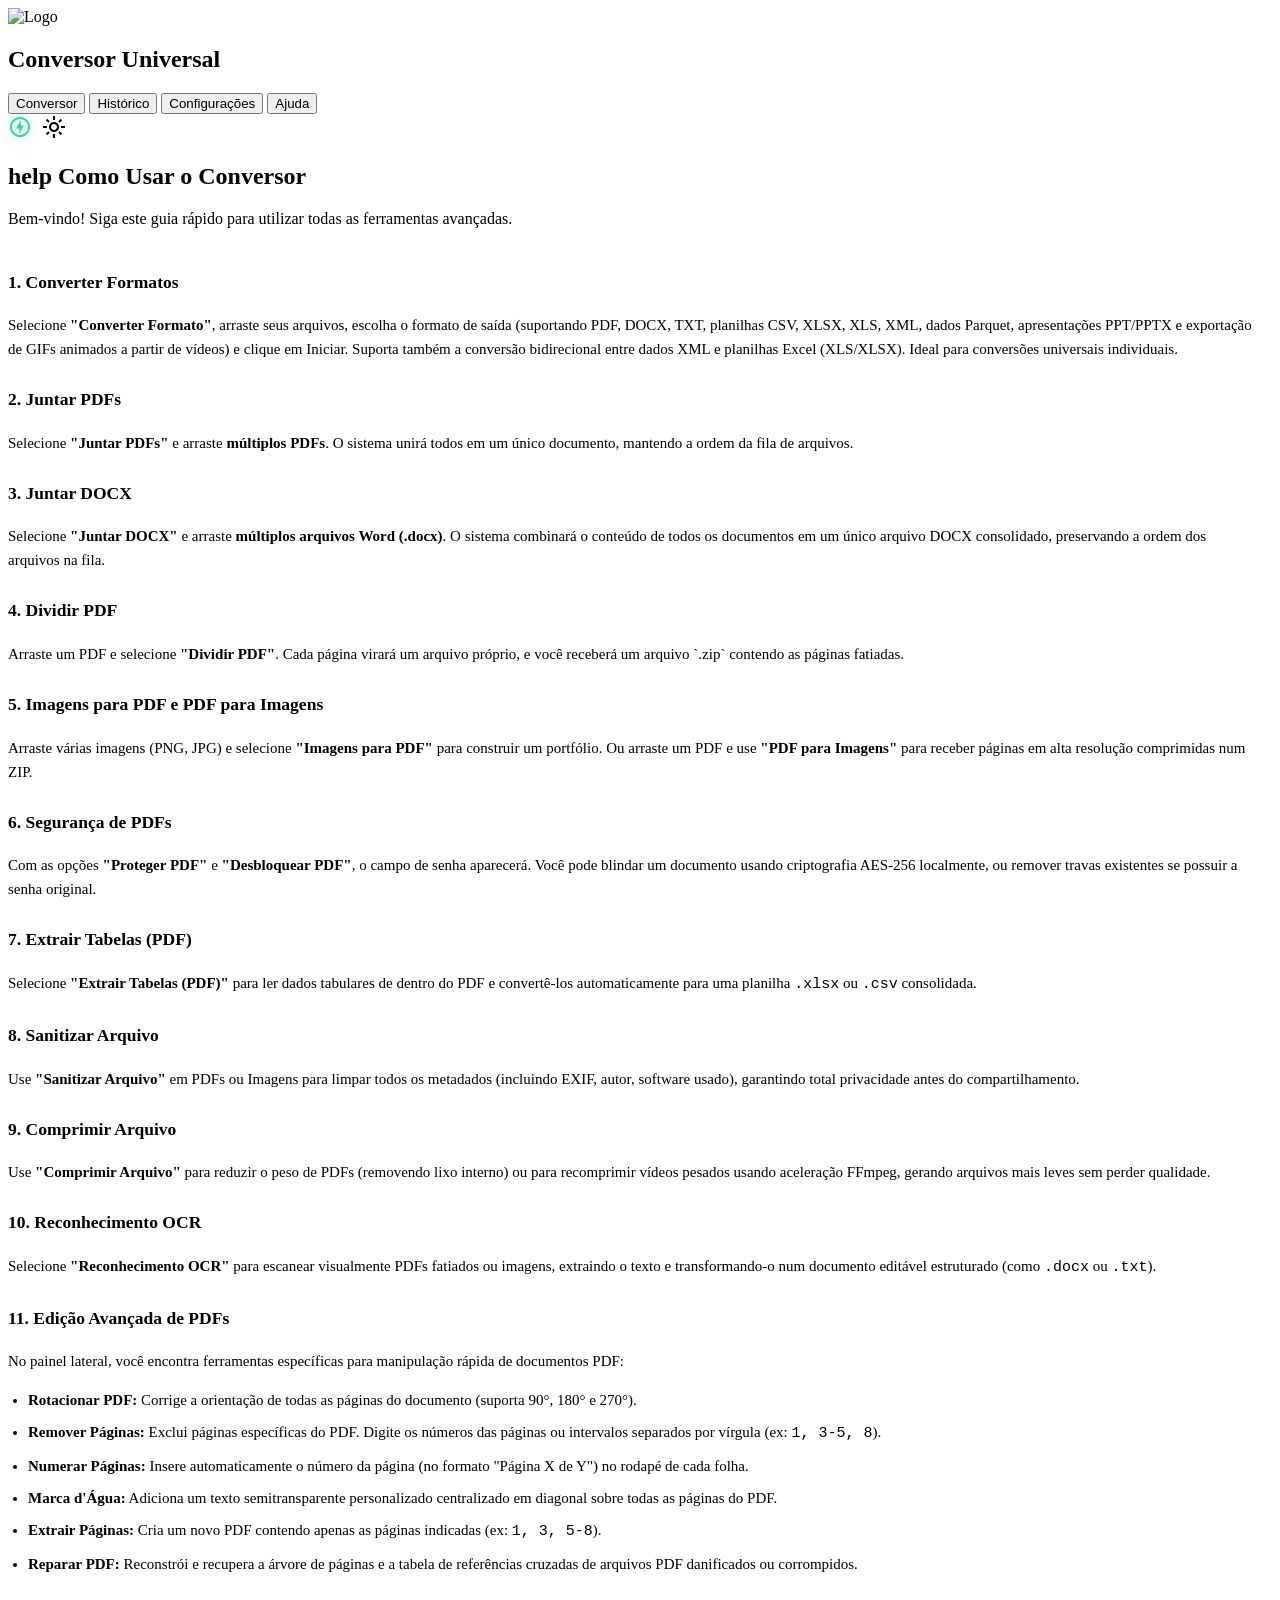
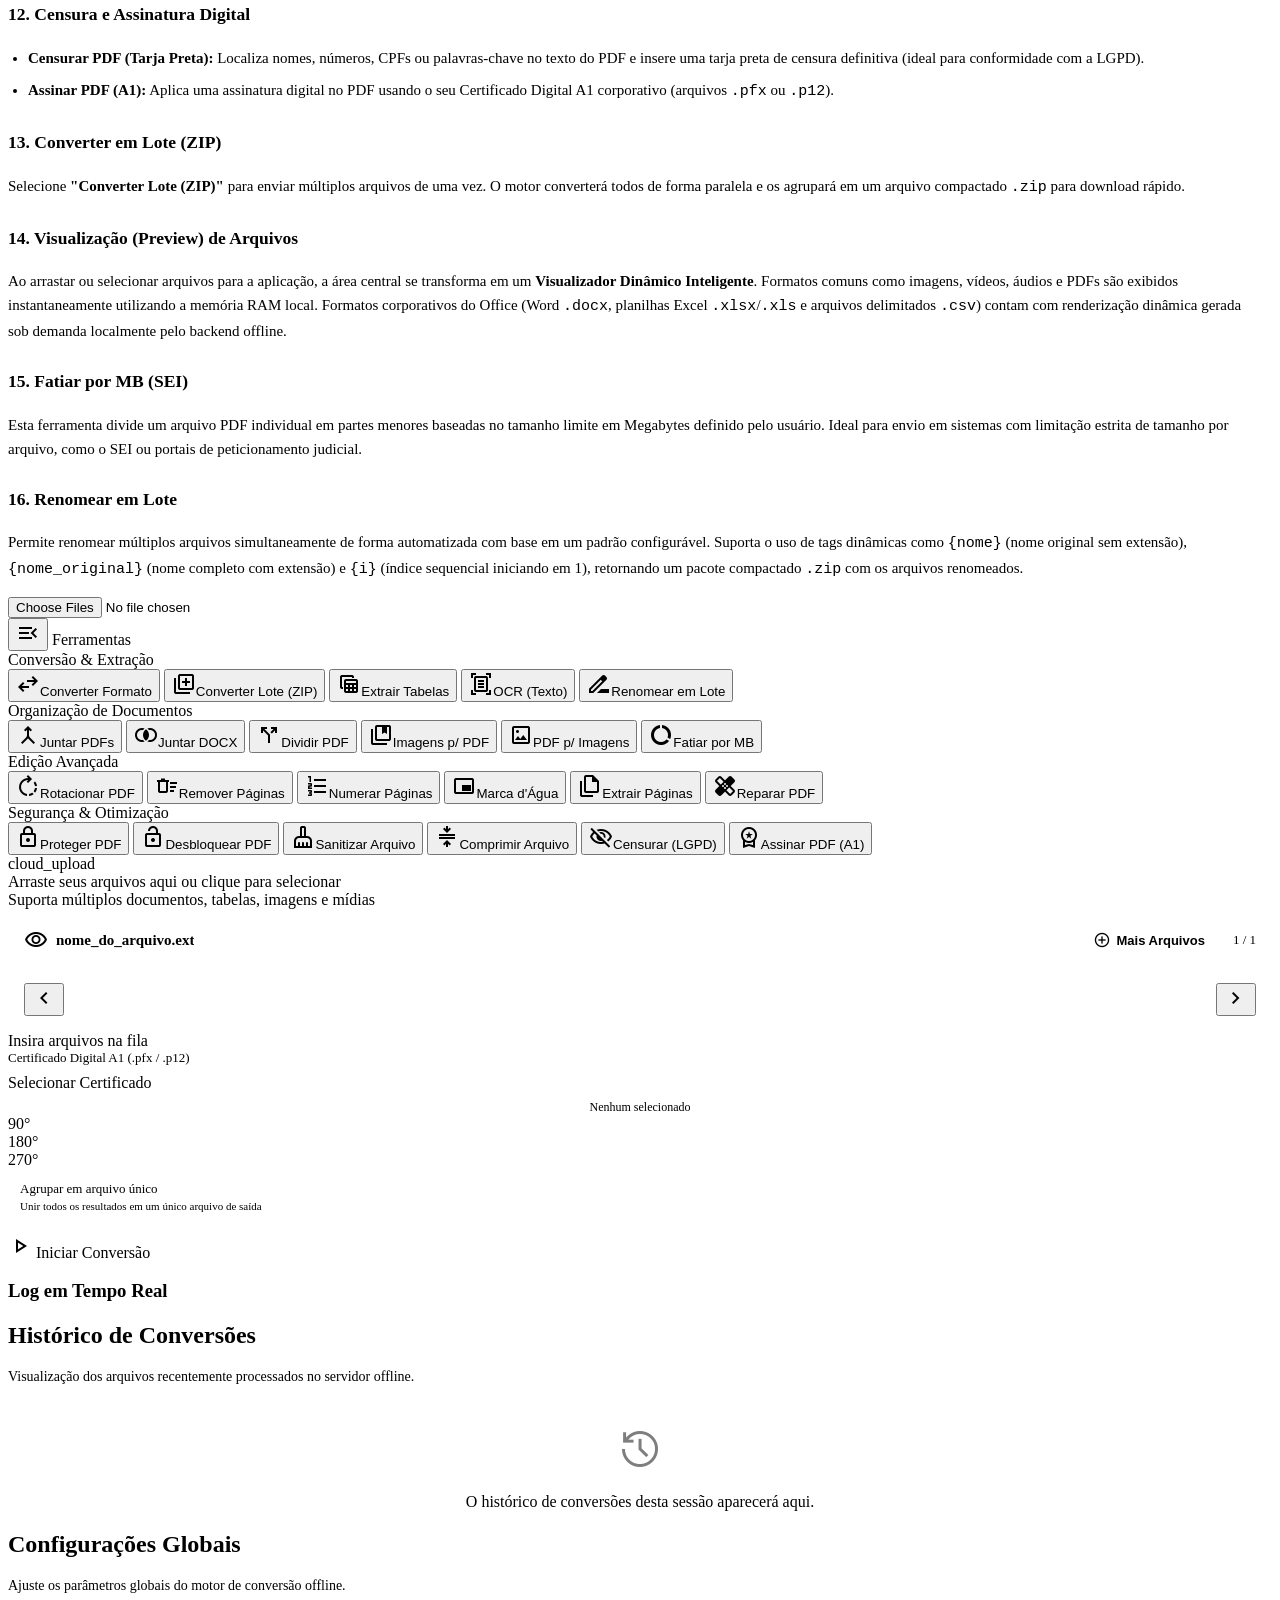
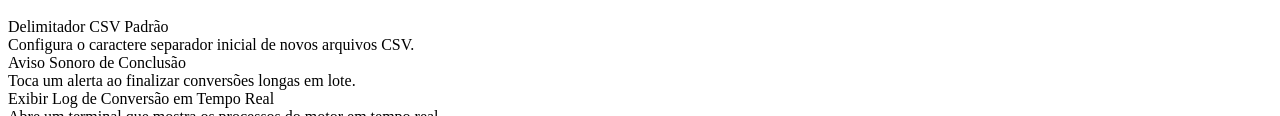
==== commit 454d8917: "feat: enhance UI progress tracking and add XML support for Excel conversion conversions" ====
--- a/index.html
+++ b/index.html
@@ -62,9 +62,9 @@
                             style="color: var(--md-sys-color-on-surface-variant); font-size: 15px; line-height: 1.6; flex: 1; overflow-y: auto; padding-right: 12px; min-height: 0;">
                             <h3 style="color: var(--md-sys-color-primary); margin-top: 24px;">1. Converter Formatos</h3>
                             <p>Selecione <strong>"Converter Formato"</strong>, arraste seus arquivos, escolha o formato
-                                de saída (suportando PDF, DOCX, TXT, planilhas CSV, XLSX, XLS, dados Parquet,
+                                de saída (suportando PDF, DOCX, TXT, planilhas CSV, XLSX, XLS, XML, dados Parquet,
                                 apresentações PPT/PPTX e exportação de GIFs animados a partir de vídeos) e clique em
-                                Iniciar. Ideal para conversões universais individuais.</p>
+                                Iniciar. Suporta também a conversão bidirecional entre dados XML e planilhas Excel (XLS/XLSX). Ideal para conversões universais individuais.</p>
 
                             <h3 style="color: var(--md-sys-color-primary); margin-top: 24px;">2. Juntar PDFs</h3>
                             <p>Selecione <strong>"Juntar PDFs"</strong> e arraste <strong>múltiplos PDFs</strong>. O
@@ -420,11 +420,7 @@
                                     </div>
 
                                     <!-- Progresso da Conversão -->
-                                    <div class="progress-wrapper" id="progress-wrapper">
-                                        <div class="progress-label" id="progress-label">Processando fila de arquivos
-                                            offline...</div>
-                                        <md-linear-progress indeterminate id="progress-bar"></md-linear-progress>
-                                    </div>
+                                    <div id="progress-wrapper" class="hidden"></div>
 
                                     <!-- Botão de execução alinhado à direita -->
                                     <div class="actions">
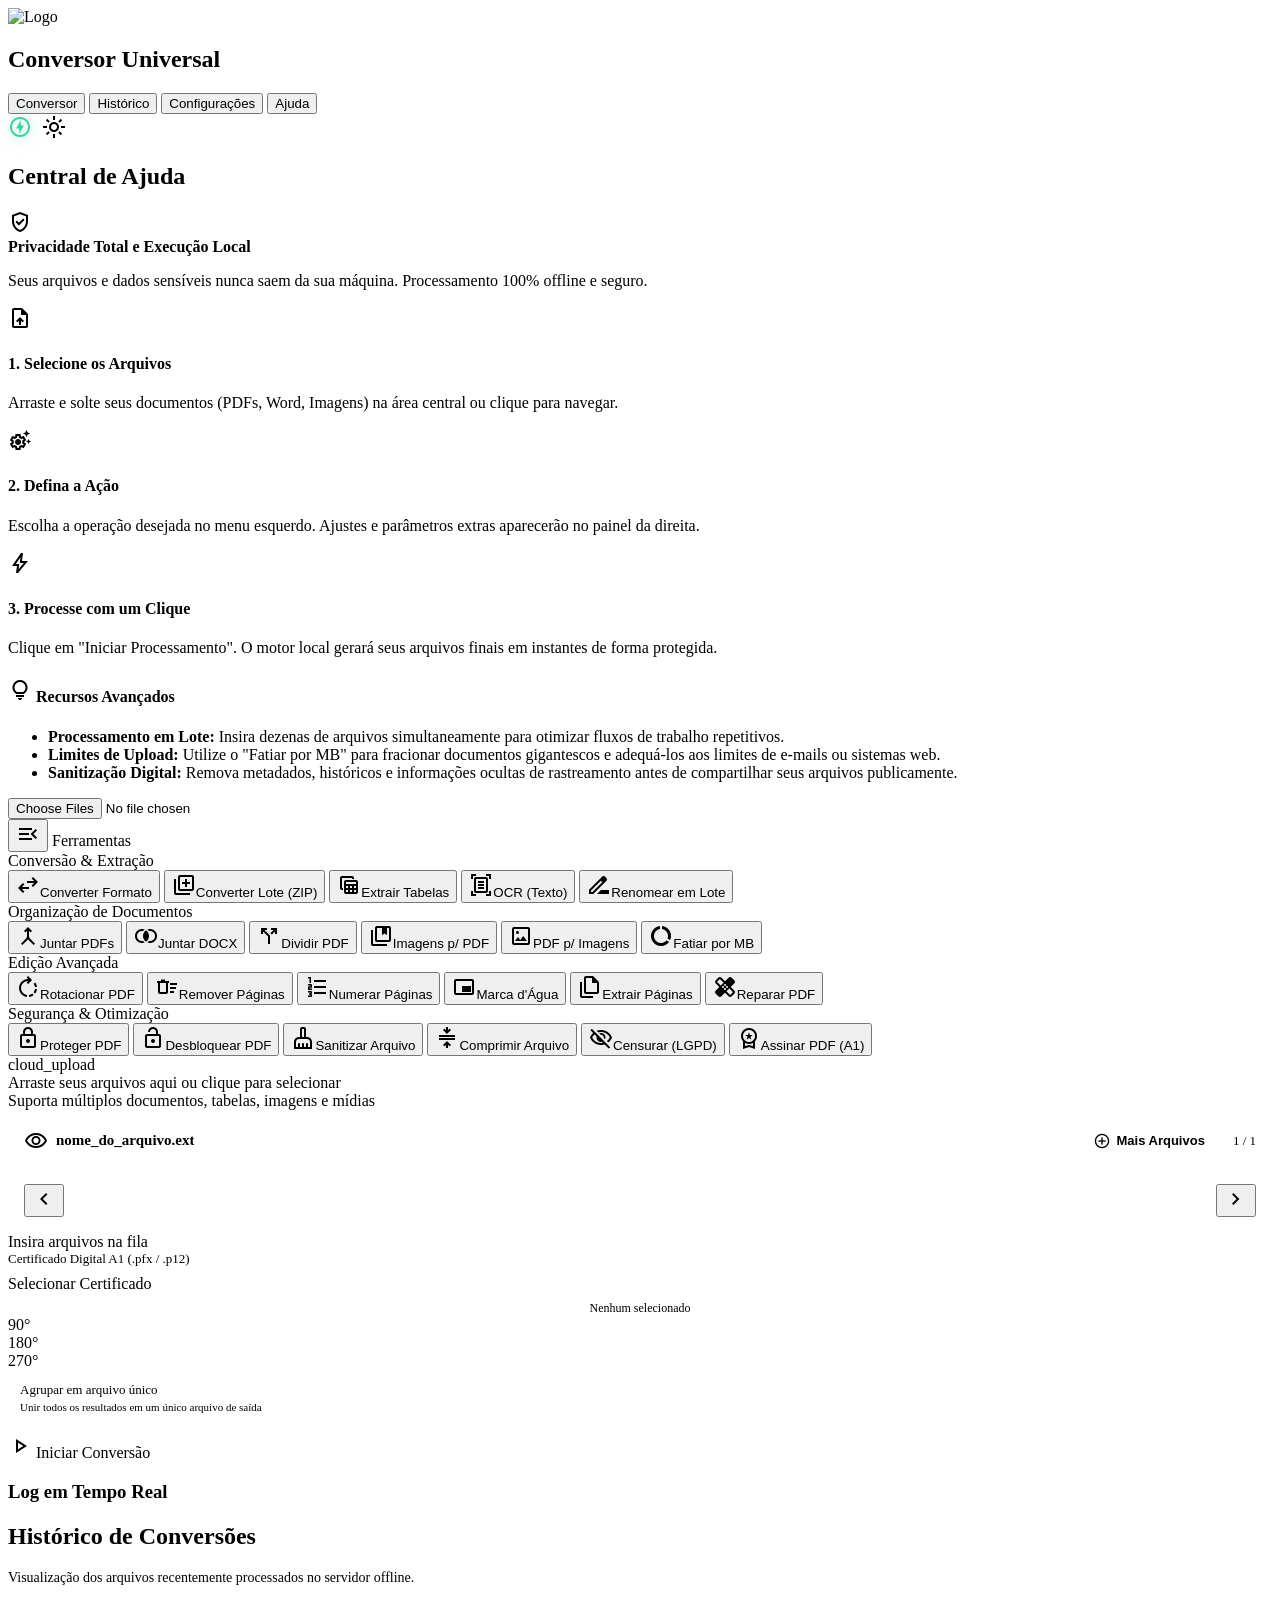
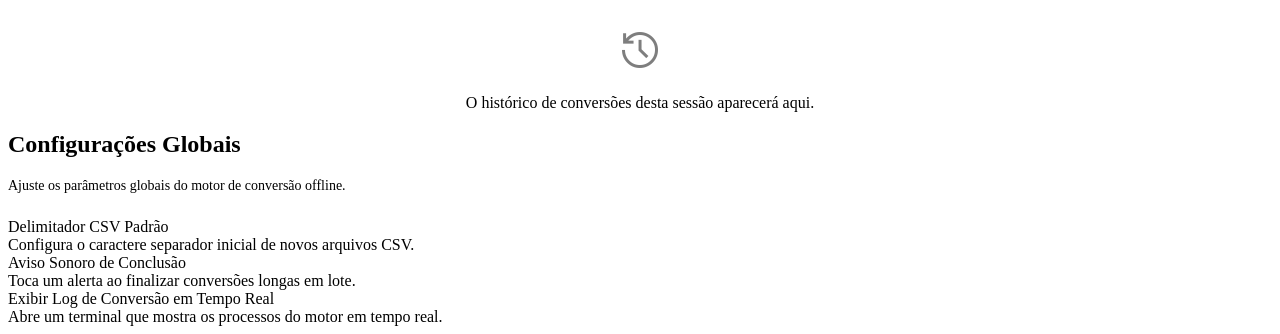
==== commit 998e03ee: "refactor: remove help documentation section from UI and update console output description" ====
--- a/index.html
+++ b/index.html
@@ -52,136 +52,49 @@
             <div class="container">
 
                 <!-- 0. VIEW COMO USAR (HELP) -->
-                <section id="view-help" class="view active">
-                    <div class="dashboard-card">
-                        <header>
-                            <h1><span class="icon">help</span> Como Usar o Conversor</h1>
-                            <p>Bem-vindo! Siga este guia rápido para utilizar todas as ferramentas avançadas.</p>
-                        </header>
-                        <div
-                            style="color: var(--md-sys-color-on-surface-variant); font-size: 15px; line-height: 1.6; flex: 1; overflow-y: auto; padding-right: 12px; min-height: 0;">
-                            <h3 style="color: var(--md-sys-color-primary); margin-top: 24px;">1. Converter Formatos</h3>
-                            <p>Selecione <strong>"Converter Formato"</strong>, arraste seus arquivos, escolha o formato
-                                de saída (suportando PDF, DOCX, TXT, planilhas CSV, XLSX, XLS, XML, dados Parquet,
-                                apresentações PPT/PPTX e exportação de GIFs animados a partir de vídeos) e clique em
-                                Iniciar. Suporta também a conversão bidirecional entre dados XML e planilhas Excel (XLS/XLSX). Ideal para conversões universais individuais.</p>
-
-                            <h3 style="color: var(--md-sys-color-primary); margin-top: 24px;">2. Juntar PDFs</h3>
-                            <p>Selecione <strong>"Juntar PDFs"</strong> e arraste <strong>múltiplos PDFs</strong>. O
-                                sistema unirá todos em um único documento, mantendo a ordem da fila de arquivos.</p>
-
-                            <h3 style="color: var(--md-sys-color-primary); margin-top: 24px;">3. Juntar DOCX</h3>
-                            <p>Selecione <strong>"Juntar DOCX"</strong> e arraste <strong>múltiplos arquivos Word (.docx)</strong>. O
-                                sistema combinará o conteúdo de todos os documentos em um único arquivo DOCX consolidado, preservando a ordem dos arquivos na fila.</p>
-
-                            <h3 style="color: var(--md-sys-color-primary); margin-top: 24px;">4. Dividir PDF</h3>
-                            <p>Arraste um PDF e selecione <strong>"Dividir PDF"</strong>. Cada página virará um arquivo
-                                próprio, e você receberá um arquivo `.zip` contendo as páginas fatiadas.</p>
-
-                            <h3 style="color: var(--md-sys-color-primary); margin-top: 24px;">5. Imagens para PDF e PDF
-                                para Imagens</h3>
-                            <p>Arraste várias imagens (PNG, JPG) e selecione <strong>"Imagens para PDF"</strong> para
-                                construir um portfólio. Ou arraste um PDF e use <strong>"PDF para Imagens"</strong> para
-                                receber páginas em alta resolução comprimidas num ZIP.</p>
-
-                            <h3 style="color: var(--md-sys-color-primary); margin-top: 24px;">6. Segurança de PDFs</h3>
-                            <p>Com as opções <strong>"Proteger PDF"</strong> e <strong>"Desbloquear PDF"</strong>, o
-                                campo de senha aparecerá. Você pode blindar um documento usando criptografia AES-256
-                                localmente, ou remover travas existentes se possuir a senha original.</p>
-
-                            <h3 style="color: var(--md-sys-color-primary); margin-top: 24px;">7. Extrair Tabelas (PDF)
-                            </h3>
-                            <p>Selecione <strong>"Extrair Tabelas (PDF)"</strong> para ler dados tabulares de dentro do
-                                PDF e convertê-los automaticamente para uma planilha <code>.xlsx</code> ou
-                                <code>.csv</code> consolidada.
-                            </p>
-
-                            <h3 style="color: var(--md-sys-color-primary); margin-top: 24px;">8. Sanitizar Arquivo</h3>
-                            <p>Use <strong>"Sanitizar Arquivo"</strong> em PDFs ou Imagens para limpar todos os
-                                metadados (incluindo EXIF, autor, software usado), garantindo total privacidade antes do
-                                compartilhamento.</p>
-
-                            <h3 style="color: var(--md-sys-color-primary); margin-top: 24px;">9. Comprimir Arquivo</h3>
-                            <p>Use <strong>"Comprimir Arquivo"</strong> para reduzir o peso de PDFs (removendo lixo
-                                interno) ou para recomprimir vídeos pesados usando aceleração FFmpeg, gerando arquivos
-                                mais leves sem perder qualidade.</p>
-
-                            <h3 style="color: var(--md-sys-color-primary); margin-top: 24px;">10. Reconhecimento OCR</h3>
-                            <p>Selecione <strong>"Reconhecimento OCR"</strong> para escanear visualmente PDFs fatiados
-                                ou imagens, extraindo o texto e transformando-o num documento editável estruturado (como
-                                <code>.docx</code> ou <code>.txt</code>).
-                            </p>
-
-                            <h3 style="color: var(--md-sys-color-primary); margin-top: 24px;">11. Edição Avançada de
-                                PDFs</h3>
-                            <p>No painel lateral, você encontra ferramentas específicas para manipulação rápida de
-                                documentos PDF:</p>
-                            <ul style="padding-left: 20px; margin-top: 8px;">
-                                <li style="margin-bottom: 8px;"><strong>Rotacionar PDF:</strong> Corrige a orientação de
-                                    todas as páginas do documento (suporta 90°, 180° e 270°).</li>
-                                <li style="margin-bottom: 8px;"><strong>Remover Páginas:</strong> Exclui páginas
-                                    específicas do PDF. Digite os números das páginas ou intervalos separados por
-                                    vírgula (ex: <code>1, 3-5, 8</code>).</li>
-                                <li style="margin-bottom: 8px;"><strong>Numerar Páginas:</strong> Insere automaticamente
-                                    o número da página (no formato "Página X de Y") no rodapé de cada folha.</li>
-                                <li style="margin-bottom: 8px;"><strong>Marca d'Água:</strong> Adiciona um texto
-                                    semitransparente personalizado centralizado em diagonal sobre todas as páginas do
-                                    PDF.</li>
-                                <li style="margin-bottom: 8px;"><strong>Extrair Páginas:</strong> Cria um novo PDF
-                                    contendo apenas as páginas indicadas (ex: <code>1, 3, 5-8</code>).</li>
-                                <li style="margin-bottom: 8px;"><strong>Reparar PDF:</strong> Reconstrói e recupera a
-                                    árvore de páginas e a tabela de referências cruzadas de arquivos PDF danificados ou
-                                    corrompidos.</li>
-                            </ul>
-
-                            <h3 style="color: var(--md-sys-color-primary); margin-top: 24px;">12. Censura e Assinatura
-                                Digital</h3>
-                            <ul style="padding-left: 20px; margin-top: 8px;">
-                                <li style="margin-bottom: 8px;"><strong>Censurar PDF (Tarja Preta):</strong> Localiza
-                                    nomes, números, CPFs ou palavras-chave no texto do PDF e insere uma tarja preta de
-                                    censura definitiva (ideal para conformidade com a LGPD).</li>
-                                <li style="margin-bottom: 8px;"><strong>Assinar PDF (A1):</strong> Aplica uma assinatura
-                                    digital no PDF usando o seu Certificado Digital A1 corporativo (arquivos
-                                    <code>.pfx</code> ou <code>.p12</code>).
-                                 </li>
-                            </ul>
-
-                            <h3 style="color: var(--md-sys-color-primary); margin-top: 24px;">13. Converter em Lote
-                                (ZIP)</h3>
-                            <p>Selecione <strong>"Converter Lote (ZIP)"</strong> para enviar múltiplos arquivos de uma
-                                vez. O motor converterá todos de forma paralela e os agrupará em um arquivo compactado
-                                <code>.zip</code> para download rápido.
-                            </p>
-
-                            <h3 style="color: var(--md-sys-color-primary); margin-top: 24px;">14. Visualização (Preview)
-                                de Arquivos</h3>
-                            <p>Ao arrastar ou selecionar arquivos para a aplicação, a área central se transforma em um
-                                <strong>Visualizador Dinâmico Inteligente</strong>. Formatos comuns como imagens,
-                                vídeos, áudios e PDFs são exibidos instantaneamente utilizando a memória RAM local.
-                                Formatos corporativos do Office (Word <code>.docx</code>, planilhas Excel
-                                <code>.xlsx</code>/<code>.xls</code> e arquivos delimitados <code>.csv</code>) contam
-                                com renderização dinâmica gerada sob demanda localmente pelo backend offline.
-                            </p>
-
-                            <h3 style="color: var(--md-sys-color-primary); margin-top: 24px;">15. Fatiar por MB (SEI)
-                            </h3>
-                            <p>Esta ferramenta divide um arquivo PDF individual em partes menores baseadas no tamanho
-                                limite em Megabytes definido pelo usuário. Ideal para envio em sistemas com limitação
-                                estrita de tamanho por arquivo, como o SEI ou portais de peticionamento judicial.</p>
-
-                            <h3 style="color: var(--md-sys-color-primary); margin-top: 24px;">16. Renomear em Lote</h3>
-                            <p>Permite renomear múltiplos arquivos simultaneamente de forma automatizada com base em um
-                                padrão configurável. Suporta o uso de tags dinâmicas como <code>{nome}</code> (nome
-                                original sem extensão), <code>{nome_original}</code> (nome completo com extensão) e
-                                <code>{i}</code> (índice sequencial iniciando em 1), retornando um pacote compactado
-                                <code>.zip</code> com os arquivos renomeados.
-                            </p>
+                <section id="view-help" class="view">
+                    <h2 class="view-title">Central de Ajuda</h2>
+                    <div class="help-container">
+                        
+                        <div class="security-banner">
+                            <span class="material-symbols-outlined">gpp_good</span>
+                            <div class="banner-text">
+                                <strong>Privacidade Total e Execução Local</strong>
+                                <p>Seus arquivos e dados sensíveis nunca saem da sua máquina. Processamento 100% offline e seguro.</p>
+                            </div>
+                        </div>
+                    
+                        <div class="help-grid">
+                            <div class="help-card">
+                                <div class="card-icon"><span class="material-symbols-outlined">upload_file</span></div>
+                                <h4>1. Selecione os Arquivos</h4>
+                                <p>Arraste e solte seus documentos (PDFs, Word, Imagens) na área central ou clique para navegar.</p>
+                            </div>
+                            <div class="help-card">
+                                <div class="card-icon"><span class="material-symbols-outlined">settings_suggest</span></div>
+                                <h4>2. Defina a Ação</h4>
+                                <p>Escolha a operação desejada no menu esquerdo. Ajustes e parâmetros extras aparecerão no painel da direita.</p>
+                            </div>
+                            <div class="help-card">
+                                <div class="card-icon"><span class="material-symbols-outlined">bolt</span></div>
+                                <h4>3. Processe com um Clique</h4>
+                                <p>Clique em "Iniciar Processamento". O motor local gerará seus arquivos finais em instantes de forma protegida.</p>
+                            </div>
+                        </div>
+                    
+                        <div class="pro-tips-box">
+                            <h4><span class="material-symbols-outlined">lightbulb</span> Recursos Avançados</h4>
+                            <ul>
+                                <li><strong>Processamento em Lote:</strong> Insira dezenas de arquivos simultaneamente para otimizar fluxos de trabalho repetitivos.</li>
+                                <li><strong>Limites de Upload:</strong> Utilize o "Fatiar por MB" para fracionar documentos gigantescos e adequá-los aos limites de e-mails ou sistemas web.</li>
+                                <li><strong>Sanitização Digital:</strong> Remova metadados, históricos e informações ocultas de rastreamento antes de compartilhar seus arquivos publicamente.</li>
+                             </ul>
                         </div>
                     </div>
                 </section>
 
                 <!-- 1. VIEW CONVERSOR (TELA PRINCIPAL) -->
-                <section id="view-conversor" class="view">
+                <section id="view-conversor" class="view active">
                     <div class="dashboard-layout">
                         <div class="dashboard-card">
 
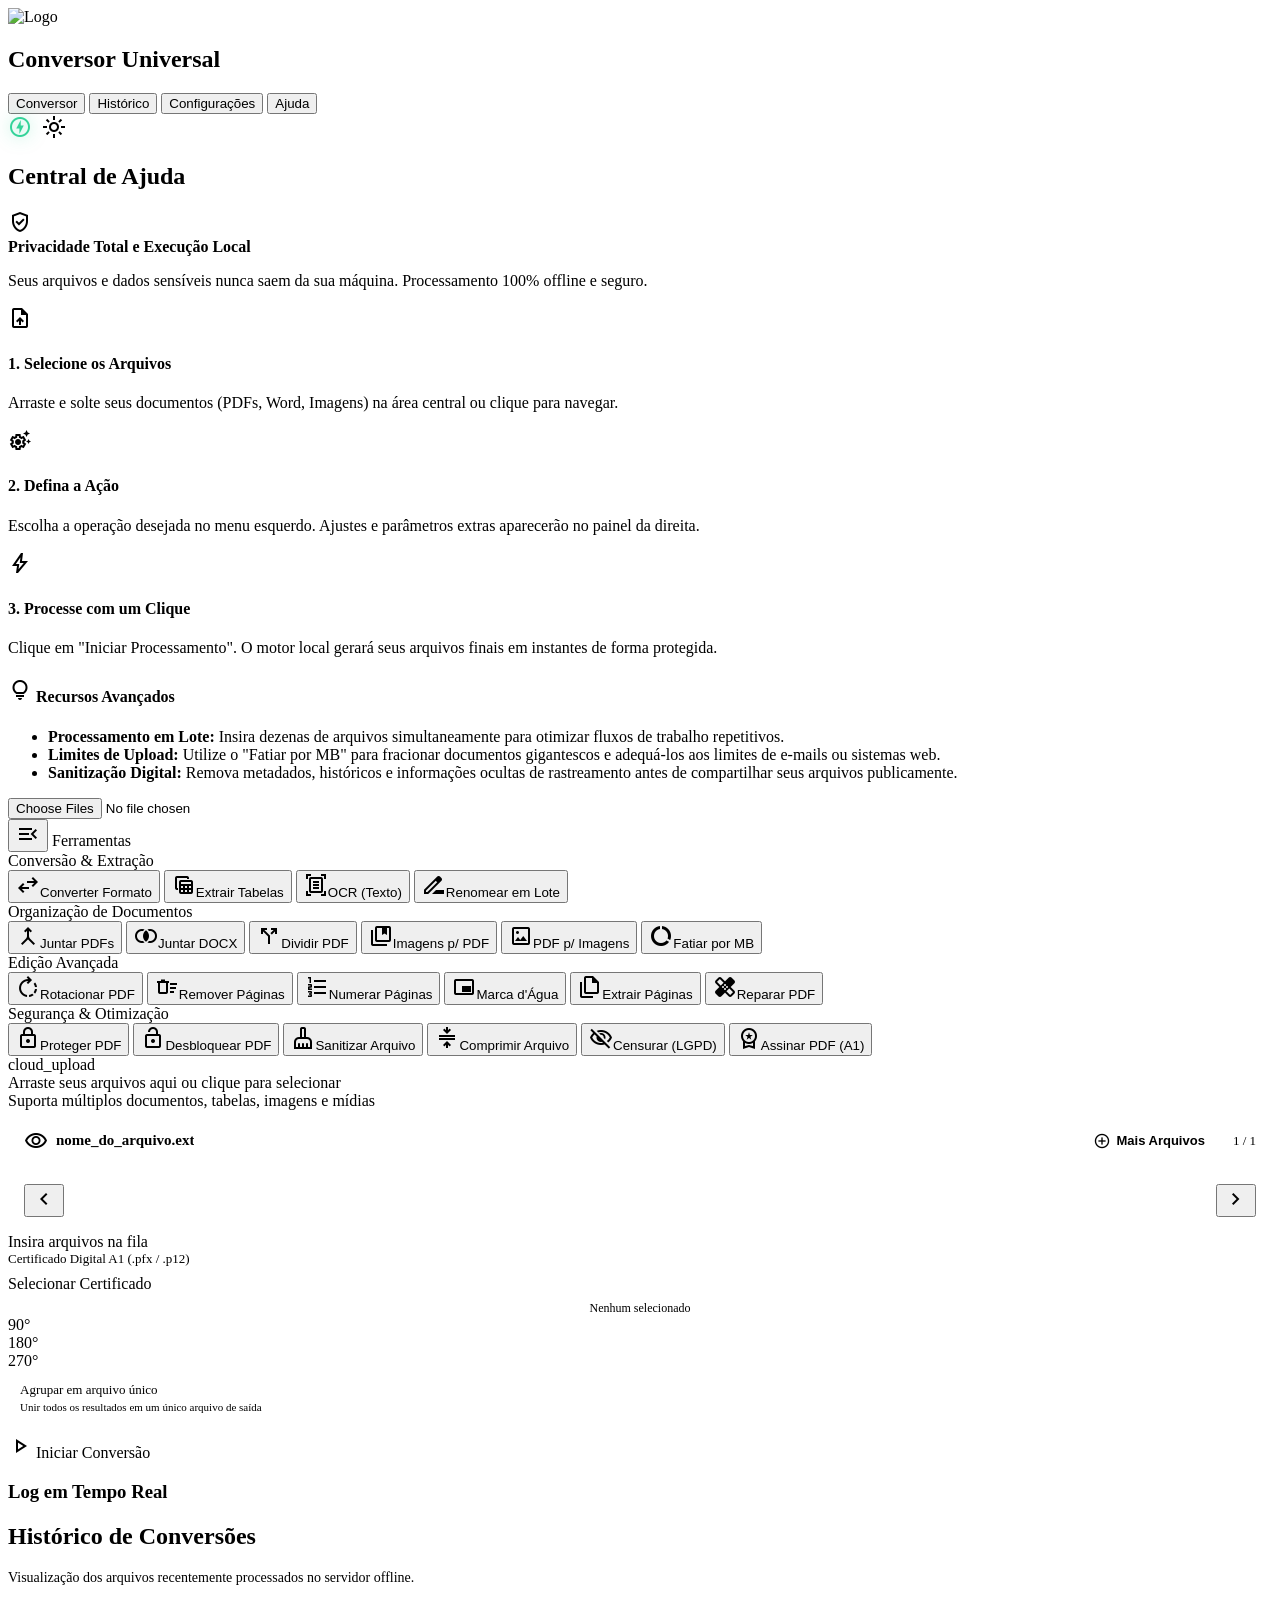
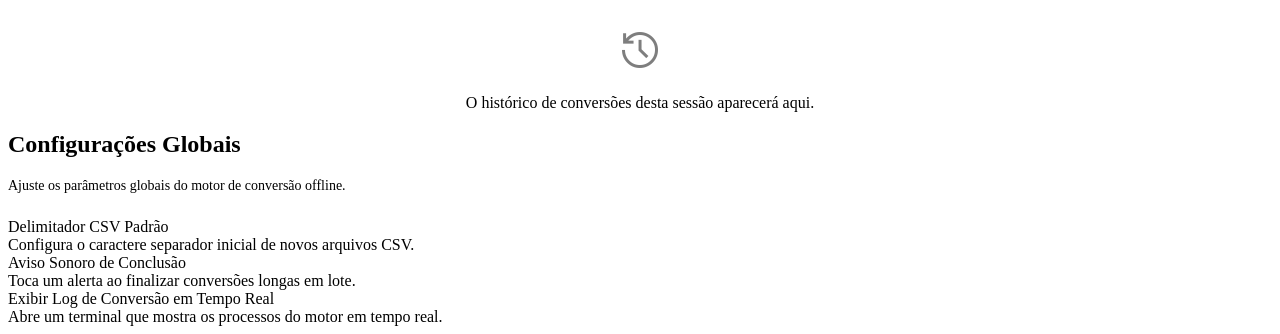
==== commit c0ae3dbf: "feat: remove batch conversion tool from the UI menu" ====
--- a/index.html
+++ b/index.html
@@ -116,9 +116,6 @@
                                             <button class="tool-item active" data-action="Converter Formato"><span
                                                     class="material-symbols-outlined">swap_horiz</span><span
                                                     class="tool-name">Converter Formato</span></button>
-                                            <button class="tool-item" data-action="Converter em Lote (ZIP)"><span
-                                                    class="material-symbols-outlined">library_add</span><span
-                                                    class="tool-name">Converter Lote (ZIP)</span></button>
                                             <button class="tool-item" data-action="Extrair Tabelas (PDF)"><span
                                                     class="material-symbols-outlined">table_view</span><span
                                                     class="tool-name">Extrair Tabelas</span></button>
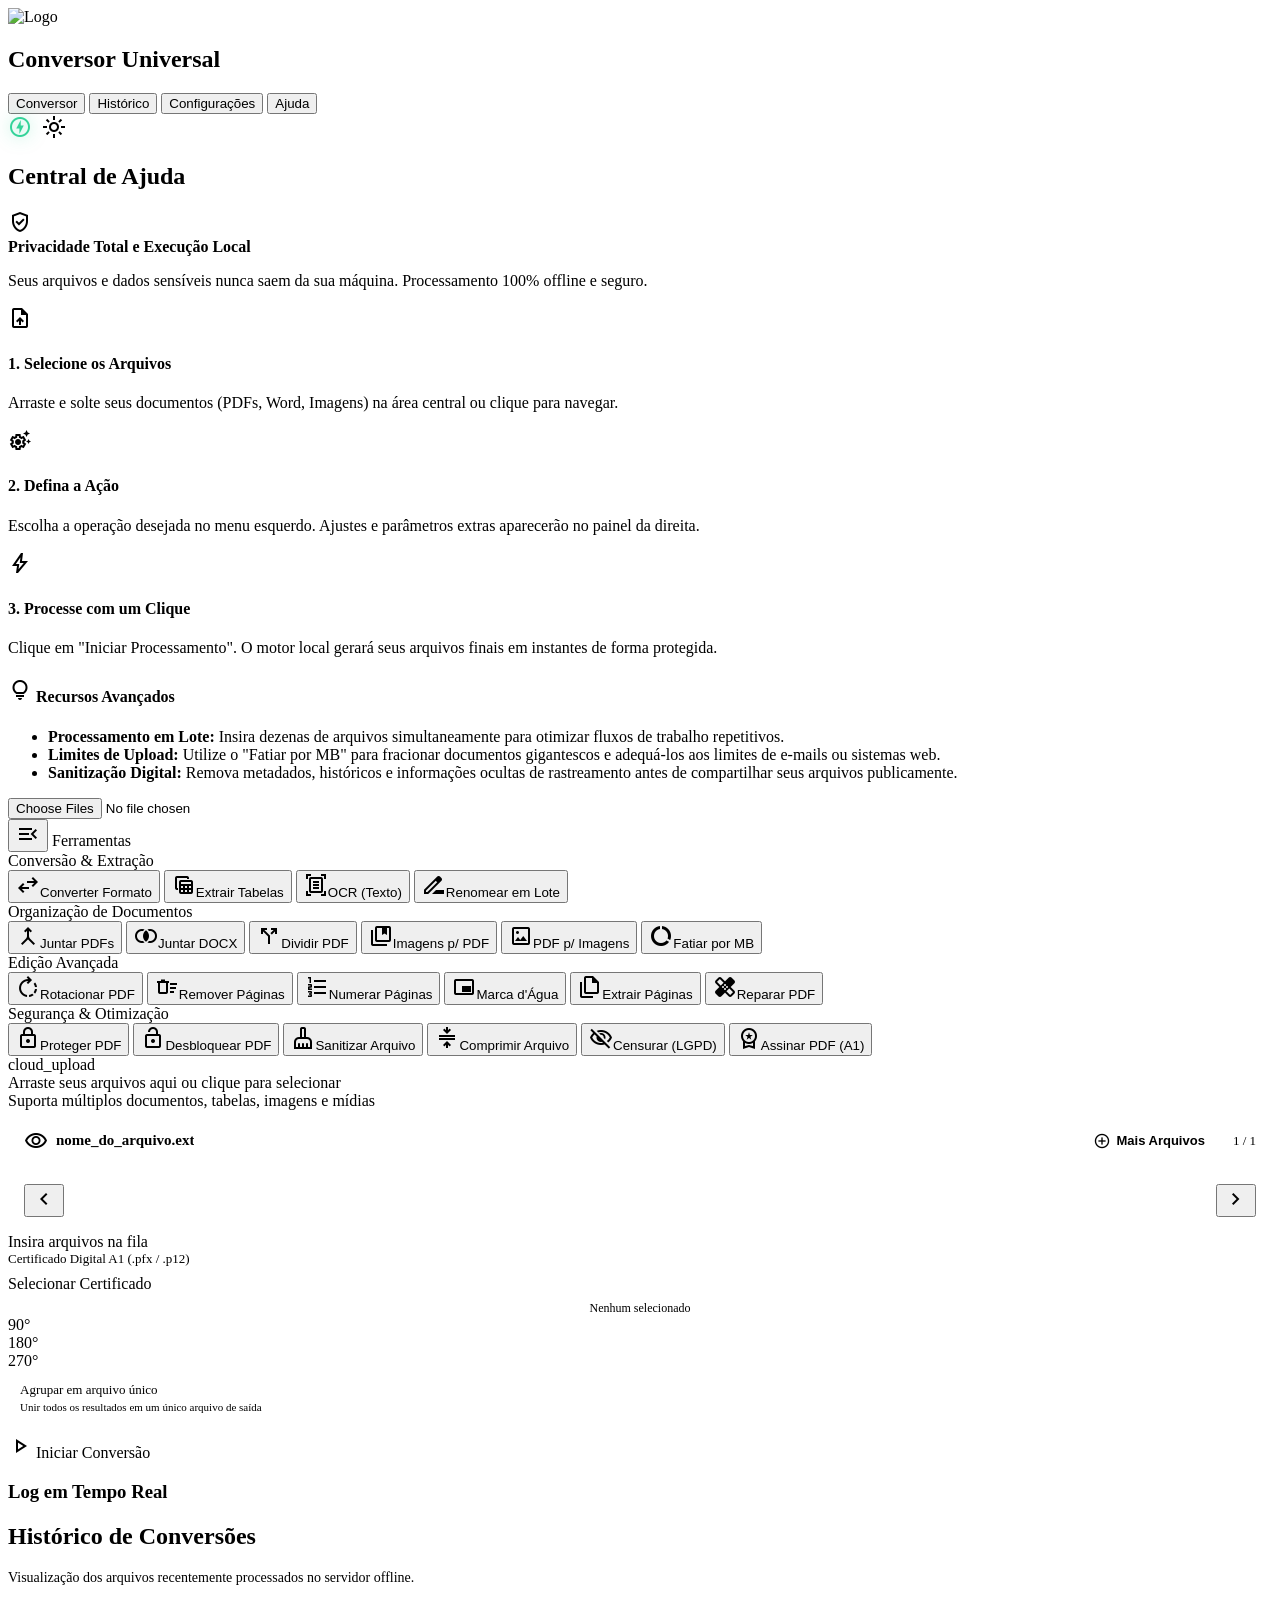
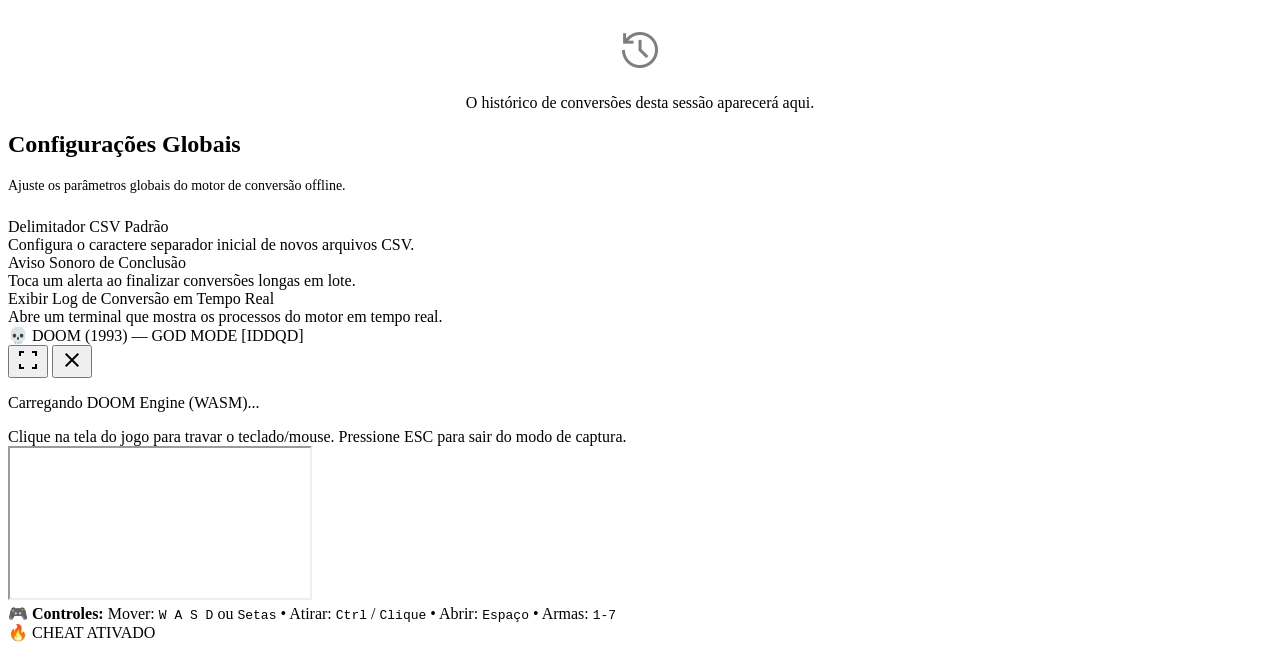
==== commit 50010268: "feat: add DOOM 1993 Easter egg modal triggered by typing iddqd cheat code" ====
--- a/index.html
+++ b/index.html
@@ -415,6 +415,44 @@
         </div>
 
     </div>
+
+    <!-- =========================================
+         EASTER EGG: DOOM (1993) - IDDQD
+         ========================================= -->
+    <div id="doom-modal" class="doom-modal hidden" role="dialog" aria-modal="true" aria-labelledby="doom-title">
+        <div class="doom-backdrop" id="doom-backdrop"></div>
+        <div class="doom-window" id="doom-window">
+            <div class="doom-header">
+                <div class="doom-header-left">
+                    <span class="doom-icon">💀</span>
+                    <span id="doom-title" class="doom-title">DOOM (1993) — GOD MODE [IDDQD]</span>
+                </div>
+                <div class="doom-header-controls">
+                    <button type="button" id="doom-maximize-btn" class="doom-action-btn" title="Maximizar / Restaurar">
+                        <span class="material-symbols-outlined">fullscreen</span>
+                    </button>
+                    <button type="button" id="close-doom-btn" class="doom-action-btn doom-close" title="Fechar DOOM (ESC)">
+                        <span class="material-symbols-outlined">close</span>
+                    </button>
+                </div>
+            </div>
+            <div class="doom-body">
+                <div id="doom-loader" class="doom-loader">
+                    <div class="doom-spinner"></div>
+                    <p class="doom-loading-text">Carregando DOOM Engine (WASM)...</p>
+                    <span class="doom-hint">Clique na tela do jogo para travar o teclado/mouse. Pressione ESC para sair do modo de captura.</span>
+                </div>
+                <iframe id="doom-iframe" src="" title="DOOM 1993 Web Game" allow="autoplay; fullscreen; gamepad; keyboard" allowfullscreen></iframe>
+            </div>
+            <div class="doom-footer">
+                <div class="doom-controls-guide">
+                    <span>🎮 <strong>Controles:</strong> Mover: <code>W A S D</code> ou <code>Setas</code> • Atirar: <code>Ctrl</code> / <code>Clique</code> • Abrir: <code>Espaço</code> • Armas: <code>1-7</code></span>
+                </div>
+                <span class="doom-secret-badge">🔥 CHEAT ATIVADO</span>
+            </div>
+        </div>
+    </div>
+
     <script src="/static/script.js" defer></script>
 </body>
 
